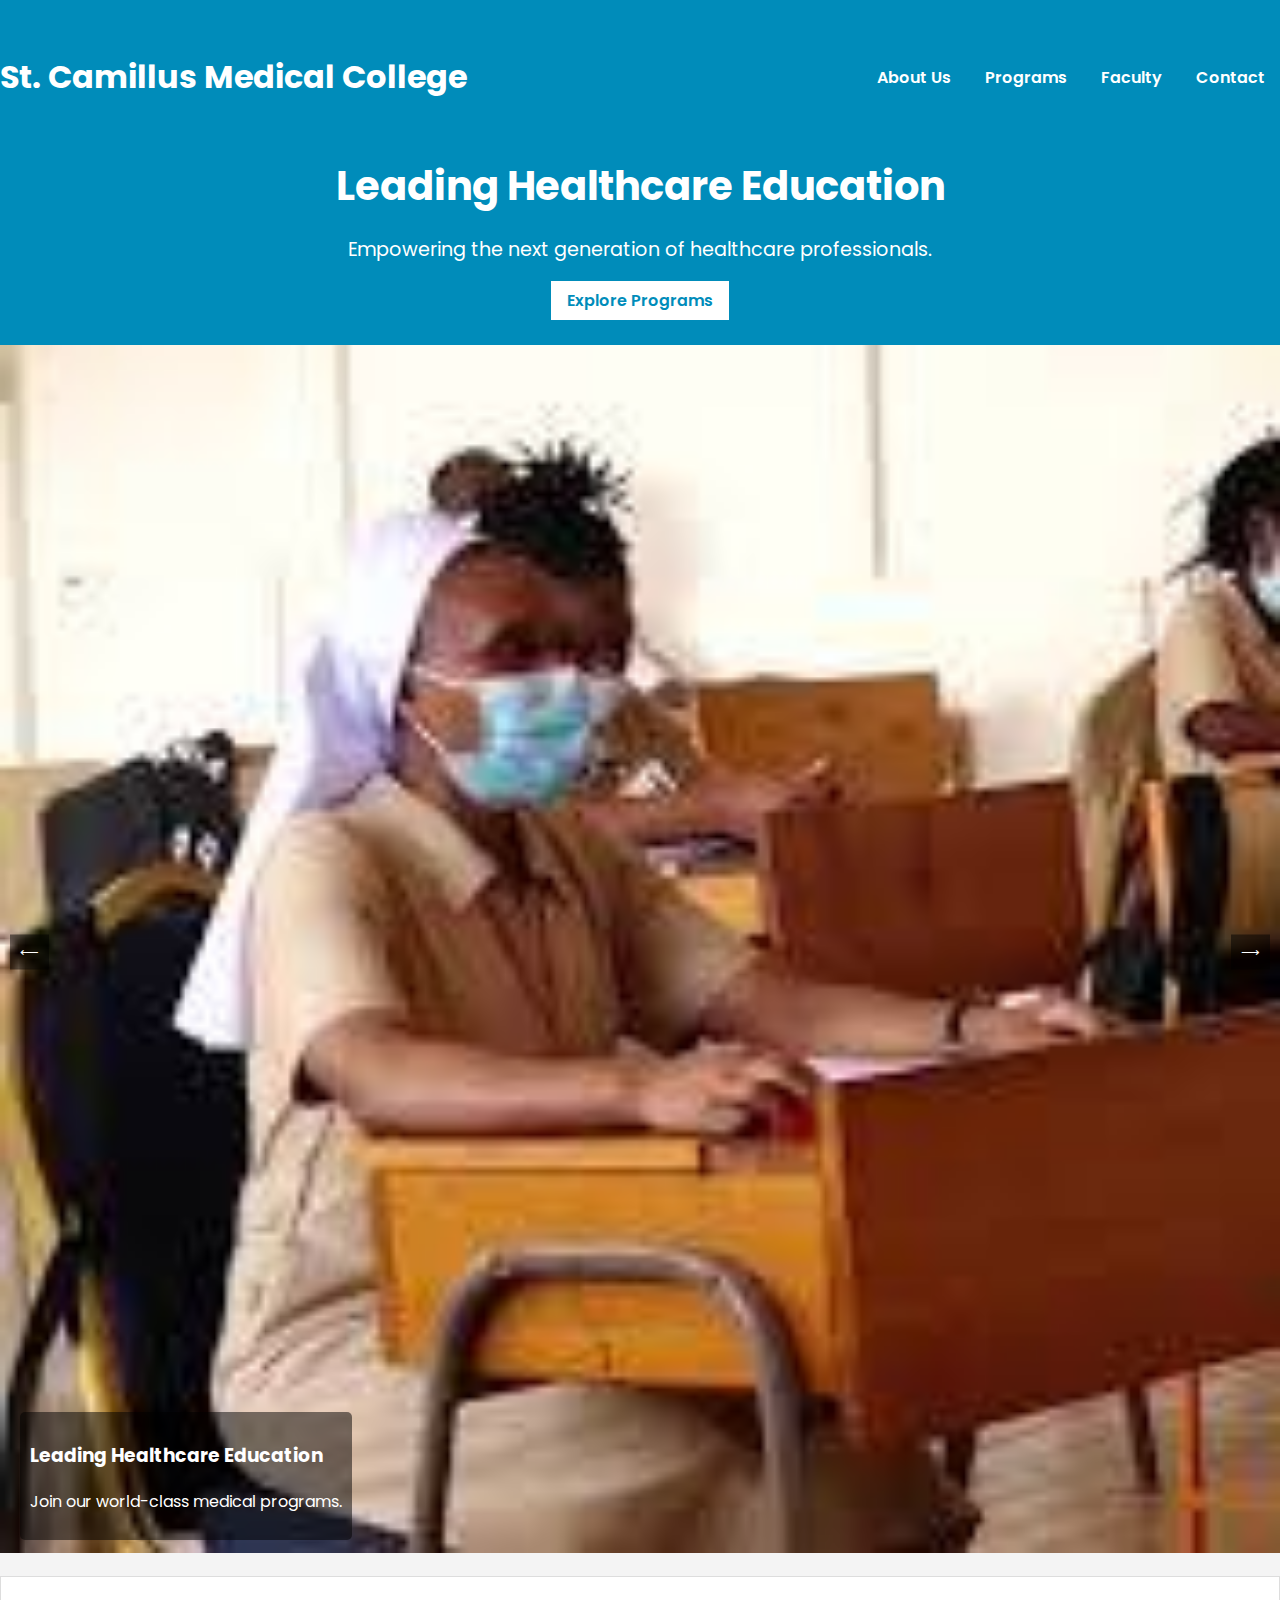
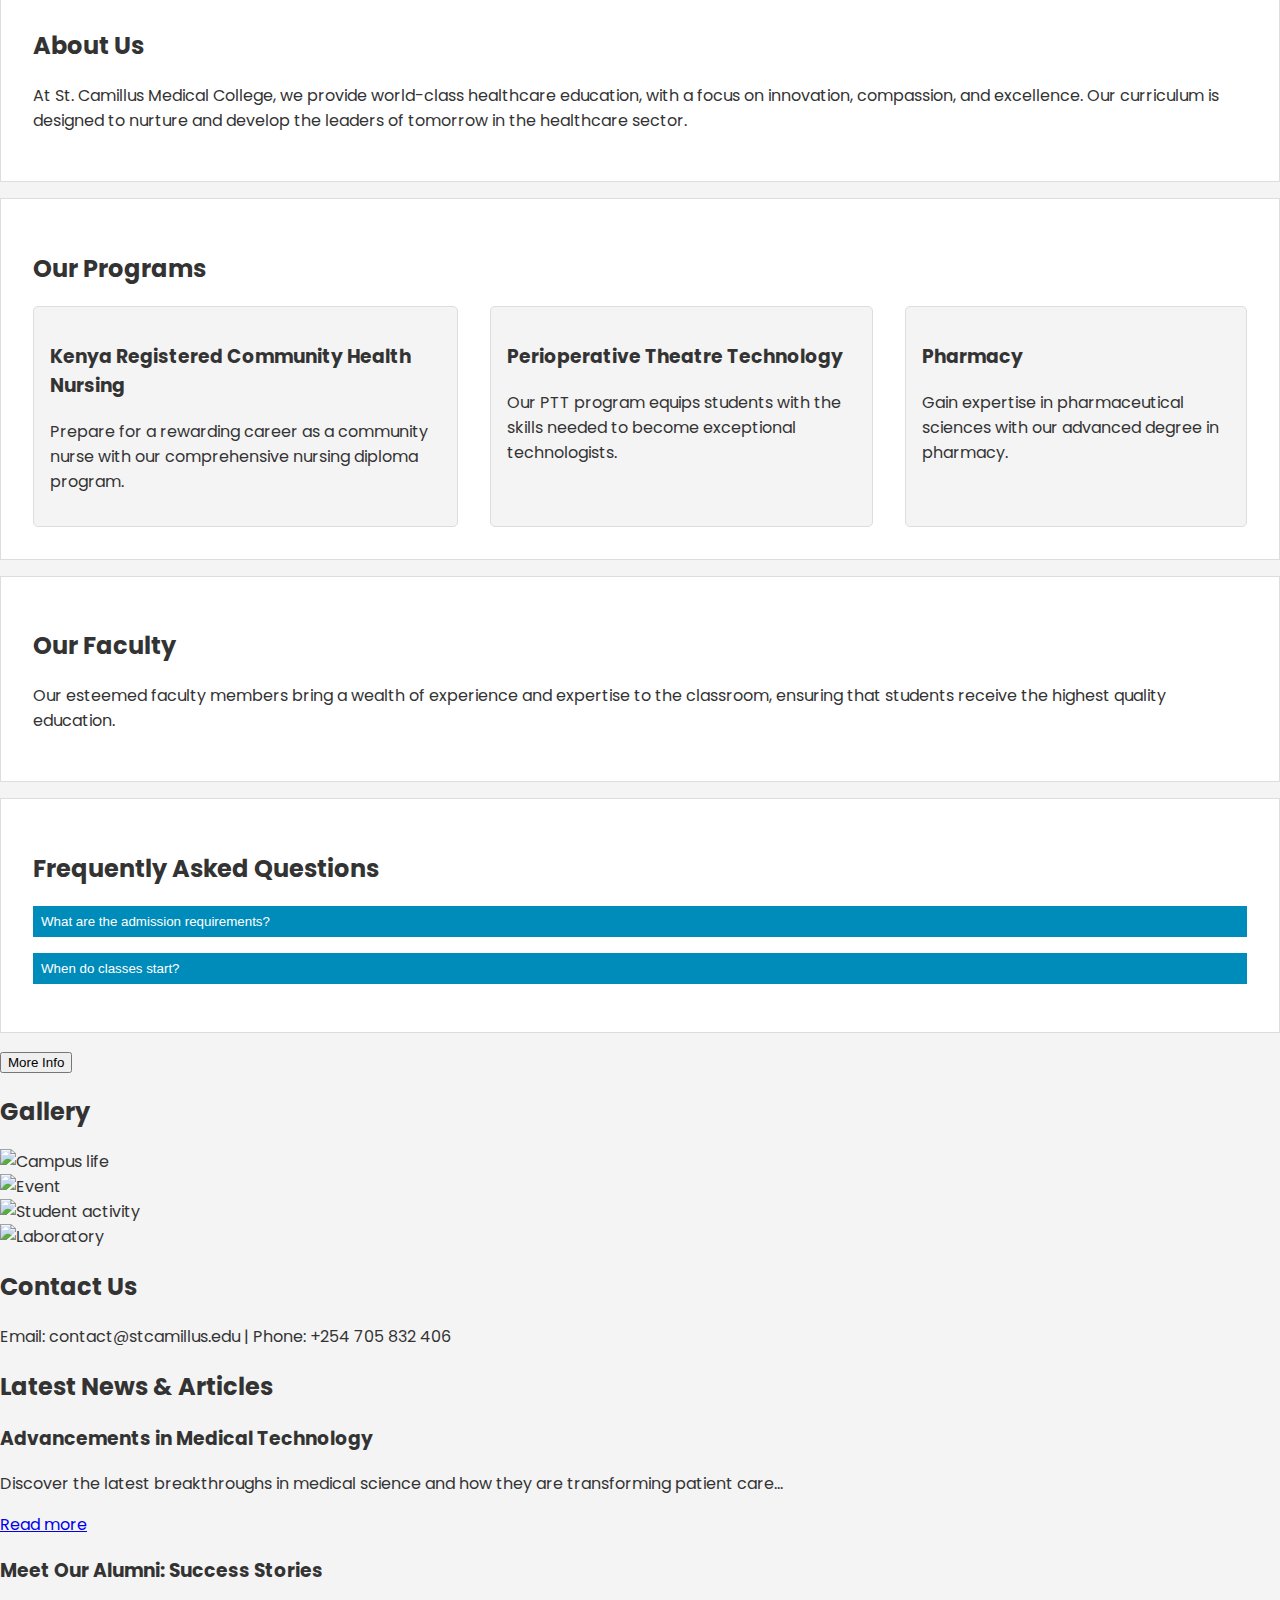
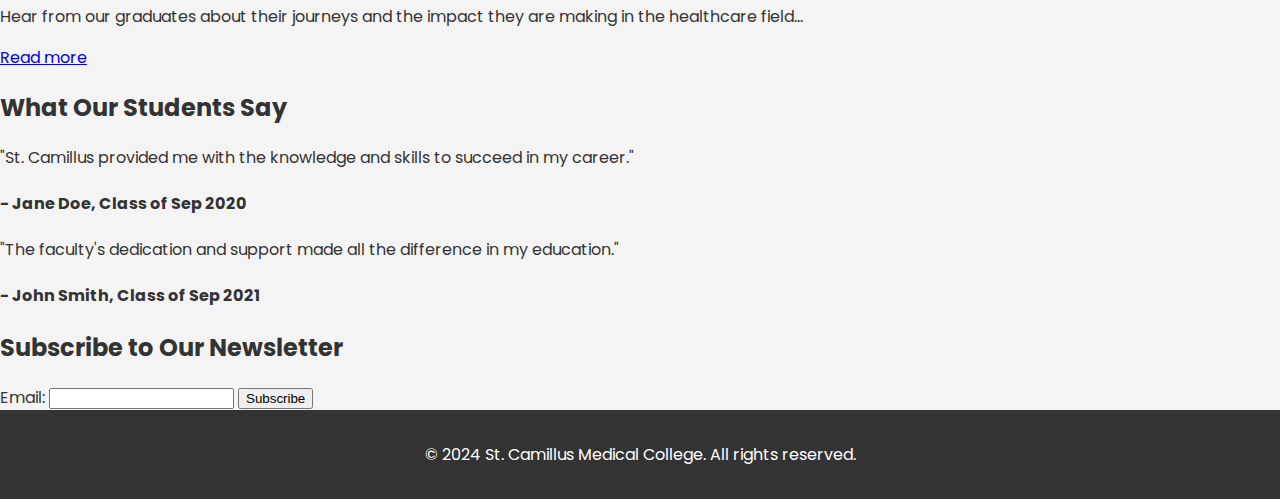
==== index.html @ 5eddd18d "Update index.html" ====
<!DOCTYPE html>
<html lang="en">
<head>
    <meta charset="UTF-8">
    <meta name="viewport" content="width=device-width, initial-scale=1.0">
    <meta name="description" content="St. Camillus Medical College - Excellence in Healthcare Education">
    <title>St. Camillus Medical College</title>
    <link rel="stylesheet" href="styles/style.css">
    <link href="https://fonts.googleapis.com/css2?family=Poppins:wght@300;400;600&display=swap" rel="stylesheet">
</head>
<body>
    <header class="hero">
        <div class="container">
            <nav>
                <h1 class="logo">St. Camillus Medical College</h1>
                <ul class="nav-links">
                    <li><a href="#about">About Us</a></li>
                    <li><a href="#programs">Programs</a></li>
                    <li><a href="#faculty">Faculty</a></li>
                    <li><a href="#contact">Contact</a></li>
                </ul>
            </nav>
            <div class="hero-content">
                <h2>Leading Healthcare Education</h2>
                <p>Empowering the next generation of healthcare professionals.</p>
                <a href="#programs" class="cta">Explore Programs</a>
            </div>
        </div>
    </header>

    <!-- Carousel Section -->
    <section id="carousel" class="carousel-section">
        <div class="carousel-container">
            <div class="carousel-slide active">
                <img src="assets/images/slide1.jpg" alt="Slide 1">
                <div class="carousel-caption">
                    <h3>Leading Healthcare Education</h3>
                    <p>Join our world-class medical programs.</p>
                </div>
            </div>
            <div class="carousel-slide">
                <img src="assets/images/slide2.jpg" alt="Slide 2">
                <div class="carousel-caption">
                    <h3>Innovative Research</h3>
                    <p>Contributing to advancements in medical science.</p>
                </div>
            </div>
            <div class="carousel-slide">
                <img src="assets/images/slide3.jpg" alt="Slide 3">
                <div class="carousel-caption">
                    <h3>Expert Faculty</h3>
                    <p>Learn from industry-leading healthcare professionals.</p>
                </div>
            </div>
            <button id="prevBtn" class="carousel-btn prev-btn">⟵</button>
            <button id="nextBtn" class="carousel-btn next-btn">⟶</button>
        </div>
    </section>

    <!-- About Us Section -->
    <section id="about" class="about-section">
        <div class="container">
            <h2>About Us</h2>
            <p>At St. Camillus Medical College, we provide world-class healthcare education, with a focus on innovation, compassion, and excellence. Our curriculum is designed to nurture and develop the leaders of tomorrow in the healthcare sector.</p>
        </div>
    </section>

    <!-- Programs Section -->
    <section id="programs" class="programs-section">
        <div class="container">
            <h2>Our Programs</h2>
            <div class="programs-grid">
                <div class="program-card">
                    <h3>Kenya Registered Community Health Nursing</h3>
                    <p>Prepare for a rewarding career as a community nurse with our comprehensive nursing diploma program.</p>
                </div>
                <div class="program-card">
                    <h3>Perioperative Theatre Technology</h3>
                    <p>Our PTT program equips students with the skills needed to become exceptional technologists.</p>
                </div>
                <div class="program-card">
                    <h3>Pharmacy</h3>
                    <p>Gain expertise in pharmaceutical sciences with our advanced degree in pharmacy.</p>
                </div>
            </div>
        </div>
    </section>

    <!-- Faculty Section -->
    <section id="faculty" class="faculty-section">
        <div class="container">
            <h2>Our Faculty</h2>
            <p>Our esteemed faculty members bring a wealth of experience and expertise to the classroom, ensuring that students receive the highest quality education.</p>
        </div>
    </section>

    <!-- FAQ Section -->
    <section id="faq" class="faq-section">
        <div class="container">
            <h2>Frequently Asked Questions</h2>
            <div class="accordion">
                <div class="accordion-item">
                    <button class="accordion-header">What are the admission requirements?</button>
                    <div class="accordion-content">
                        <p>Admission requirements include a minimum KCSE grade of C-, a personal statement, and a letter of recommendation.</p>
                    </div>
                </div>
                <div class="accordion-item">
                    <button class="accordion-header">When do classes start?</button>
                    <div class="accordion-content">
                        <p>Classes start in September for the Fall semester and in May for the Spring semester.</p>
                    </div>
                </div>
            </div>
        </div>
    </section>

    <!-- Modal -->
    <div id="admissionModal" class="modal">
        <div class="modal-content">
            <span class="close-btn">&times;</span>
            <h2>Admissions Information</h2>
            <p>Learn about application deadlines, program details, and the steps to apply for St. Camillus Medical College.</p>
        </div>
    </div>
    <button id="openModal" class="modal-btn">More Info</button>
       <!-- Gallery Section -->
    <section id="gallery" class="gallery-section">
        <div class="container">
            <h2>Gallery</h2>
            <div class="gallery-grid">
                <div class="gallery-item">
                    <img src="assets/images/gallery1.jpg" alt="Campus life">
                </div>
                <div class="gallery-item">
                    <img src="assets/images/gallery2.jpg" alt="Event">
                </div>
                <div class="gallery-item">
                    <img src="assets/images/gallery3.jpg" alt="Student activity">
                </div>
                <div class="gallery-item">
                    <img src="assets/images/gallery4.jpg" alt="Laboratory">
                </div>
            </div>
        </div>
    </section>

    <!-- Contact Section -->
    <section id="contact" class="contact-section">
    <div class="container">
        <h2>Contact Us</h2>
        <p>Email: contact@stcamillus.edu | Phone: +254 705 832 406</p>
        <div id="map"></div>
    </div>
</section>
    
    <!-- Blog Section -->
    <section id="blog" class="blog-section">
        <div class="container">
            <h2>Latest News & Articles</h2>
            <div class="blog-posts">
                <div class="blog-post">
                    <h3>Advancements in Medical Technology</h3>
                    <p>Discover the latest breakthroughs in medical science and how they are transforming patient care...</p>
                    <a href="#">Read more</a>
                </div>
                <div class="blog-post">
                    <h3>Meet Our Alumni: Success Stories</h3>
                    <p>Hear from our graduates about their journeys and the impact they are making in the healthcare field...</p>
                    <a href="#">Read more</a>
                </div>
            </div>
        </div>
    </section>

    <!-- Testimonials Section -->
    <section id="testimonials" class="testimonials-section">
        <div class="container">
            <h2>What Our Students Say</h2>
            <div class="testimonials">
                <div class="testimonial">
                    <p>"St. Camillus provided me with the knowledge and skills to succeed in my career."</p>
                    <h4>- Jane Doe, Class of Sep 2020</h4>
                </div>
                <div class="testimonial">
                    <p>"The faculty's dedication and support made all the difference in my education."</p>
                    <h4>- John Smith, Class of Sep 2021</h4>
                </div>
            </div>
        </div>
    </section>
    
    <!-- Newsletter Section -->
    <section id="newsletter" class="newsletter-section">
        <div class="container">
            <h2>Subscribe to Our Newsletter</h2>
            <form id="newsletterForm">
                <label for="email">Email:</label>
                <input type="email" id="email" name="email" required>
                <button type="submit">Subscribe</button>
            </form>
            <div id="message"></div>
        </div>
    </section>

    <!-- Contact Section and Footer... -->
    <footer id="footer" class="footer">
        <div class="container">
        <p>&copy; 2024 St. Camillus Medical College. All rights reserved.</p>
        </div>
</footer>
<script src="scripts/script.js"></script>
<script src="https://maps.googleapis.com/maps/api/js?key=YOUR_API_KEY&callback=initMap" async defer></script>
</body>
</html>
---- styles/style.css ----
body {
    font-family: 'Poppins', sans-serif;
    margin: 0;
    padding: 0;
    background-color: #f4f4f4;
    color: #333;
}

header {
    background: #008cba;
    color: white;
    padding: 2rem 0;
    text-align: center;
}

header nav {
    display: flex;
    justify-content: space-between;
    align-items: center;
}

.nav-links {
    list-style-type: none;
}

.nav-links li {
    display: inline;
    margin: 0 15px;
}

.nav-links a {
    color: white;
    text-decoration: none;
    font-weight: 600;
}

.hero-content h2 {
    font-size: 2.5rem;
    margin-bottom: 1rem;
}

.hero-content p {
    font-size: 1.2rem;
    margin-bottom: 1.5rem;
}

.hero-content .cta {
    background: white;
    color: #008cba;
    padding: 0.5rem 1rem;
    text-decoration: none;
    font-weight: 600;
}

.carousel-section {
    position: relative;
    overflow: hidden;
}

.carousel-container {
    display: flex;
    transition: transform 0.5s ease-in-out;
}

.carousel-slide {
    min-width: 100%;
    box-sizing: border-box;
}

.carousel-slide img {
    width: 100%;
    height: auto;
}

.carousel-caption {
    position: absolute;
    bottom: 20px;
    left: 20px;
    color: white;
    background-color: rgba(0, 0, 0, 0.5);
    padding: 10px;
    border-radius: 5px;
}

.carousel-btn {
    position: absolute;
    top: 50%;
    transform: translateY(-50%);
    background: rgba(0, 0, 0, 0.5);
    color: white;
    border: none;
    padding: 10px;
    cursor: pointer;
}

.prev-btn {
    left: 10px;
}

.next-btn {
    right: 10px;
}

.about-section,
.programs-section,
.faculty-section,
.faq-section {
    padding: 2rem;
    background: white;
    margin: 1rem 0;
    border: 1px solid #ddd;
}

.programs-grid {
    display: flex;
    gap: 2rem;
}

.program-card {
    background: #f4f4f4;
    padding: 1rem;
    border: 1px solid #ddd;
    border-radius: 5px;
}

.accordion-item {
    margin-bottom: 1rem;
}

.accordion-header {
    background: #008cba;
    color: white;
    padding: 0.5rem;
    cursor: pointer;
    border: none;
    text-align: left;
    width: 100%;
}

.accordion-content {
    background: #f4f4f4;
    padding: 0.5rem;
    display: none;
}

.footer {
    background: #333;
    color: white;
    text-align: center;
    padding: 1rem;
}

.modal {
    display: none;
   [_{{{CITATION{{{_1{](https://github.com/antydemant/lessons-2020/tree/0c6095f45bfd841914ac8e7e25f8c9df273dea69/02-closure-and-context%2Fhomework%2FREADME.md)[_{{{CITATION{{{_2{](https://github.com/yysofiyan/PABWEB-C/tree/cf31bd3408938678b425c6993cf0956da7c4a380/A2.1800125%2Fsiswa%2Findex.php)[_{{{CITATION{{{_3{](https://github.com/Lembrun/blog-system/tree/dd2ef55eb1cd9712a02e6514e5ad2c112cc3fdd3/views%2Flayouts%2Flayout.php)
/* Add styles for the map container */
#map {
    height: 400px;
    width: 100%;
    margin-top: 20px;
}
/* Blog Section */
.blog-section {
    padding: 2rem;
    background: #f4f4f4;
    margin: 1rem 0;
    border: 1px solid #ddd;
}

.blog-posts {
    display: flex;
    flex-direction: column;
}

.blog-post {
    background: white;
    padding: 1rem;
    border: 1px solid #ddd;
    margin-bottom: 1rem;
}

.blog-post h3 {
    margin-bottom: 0.5rem;
}

.blog-post p {
    margin-bottom: 1rem;
}

/* Testimonials Section */
.testimonials-section {
    padding: 2rem;
    background: white;
    margin: 1rem 0;
    border: 1px solid #ddd;
}

.testimonials {
    display: flex;
    flex-direction: column;
}

.testimonial {
    background: #f4f4f4;
    padding: 1rem;
    border: 1px solid #ddd;
    margin-bottom: 1rem;
    text-align: center;
}

.testimonial p {
    font-style: italic;
}
/* Newsletter Section */
.newsletter-section {
    padding: 2rem;
    background: #f4f4f4;
    margin: 1rem 0;
    border: 1px solid #ddd;
    text-align: center;
}

.newsletter-section h2 {
    margin-bottom: 1rem;
}

.newsletter-section form {
    display: flex;
    flex-direction: column;
    align-items: center;
}

.newsletter-section label,
.newsletter-section input,
.newsletter-section button {
    margin: 0.5rem 0;
    padding: 0.5rem;
    font-size: 1rem;
}

.newsletter-section input {
    border: 1px solid #ddd;
    border-radius: 5px;
}

.newsletter-section button {
    background: #008cba;
    color: white;
    border: none;
    cursor: pointer;
    border-radius: 5px;
}

#message {
    margin-top: 1rem;
    font-size: 1rem;
}
/* Gallery Section */
.gallery-section {
    padding: 2rem;
    background: #f4f4f4;
    margin: 1rem 0;
    border: 1px solid #ddd;
    text-align: center;
}

.gallery-section h2 {
    margin-bottom: 1rem;
}

.gallery-grid {
    display: flex;
    flex-wrap: wrap;
    gap: 1rem;
    justify-content: center;
}

.gallery-item {
    flex: 1 1 calc(25% - 1rem);
    background: white;
    padding: 1rem;
    border: 1px solid #ddd;
    box-sizing: border-box;
}

.gallery-item img {
    width: 100%;
    height: auto;
    border-radius: 5px;
}
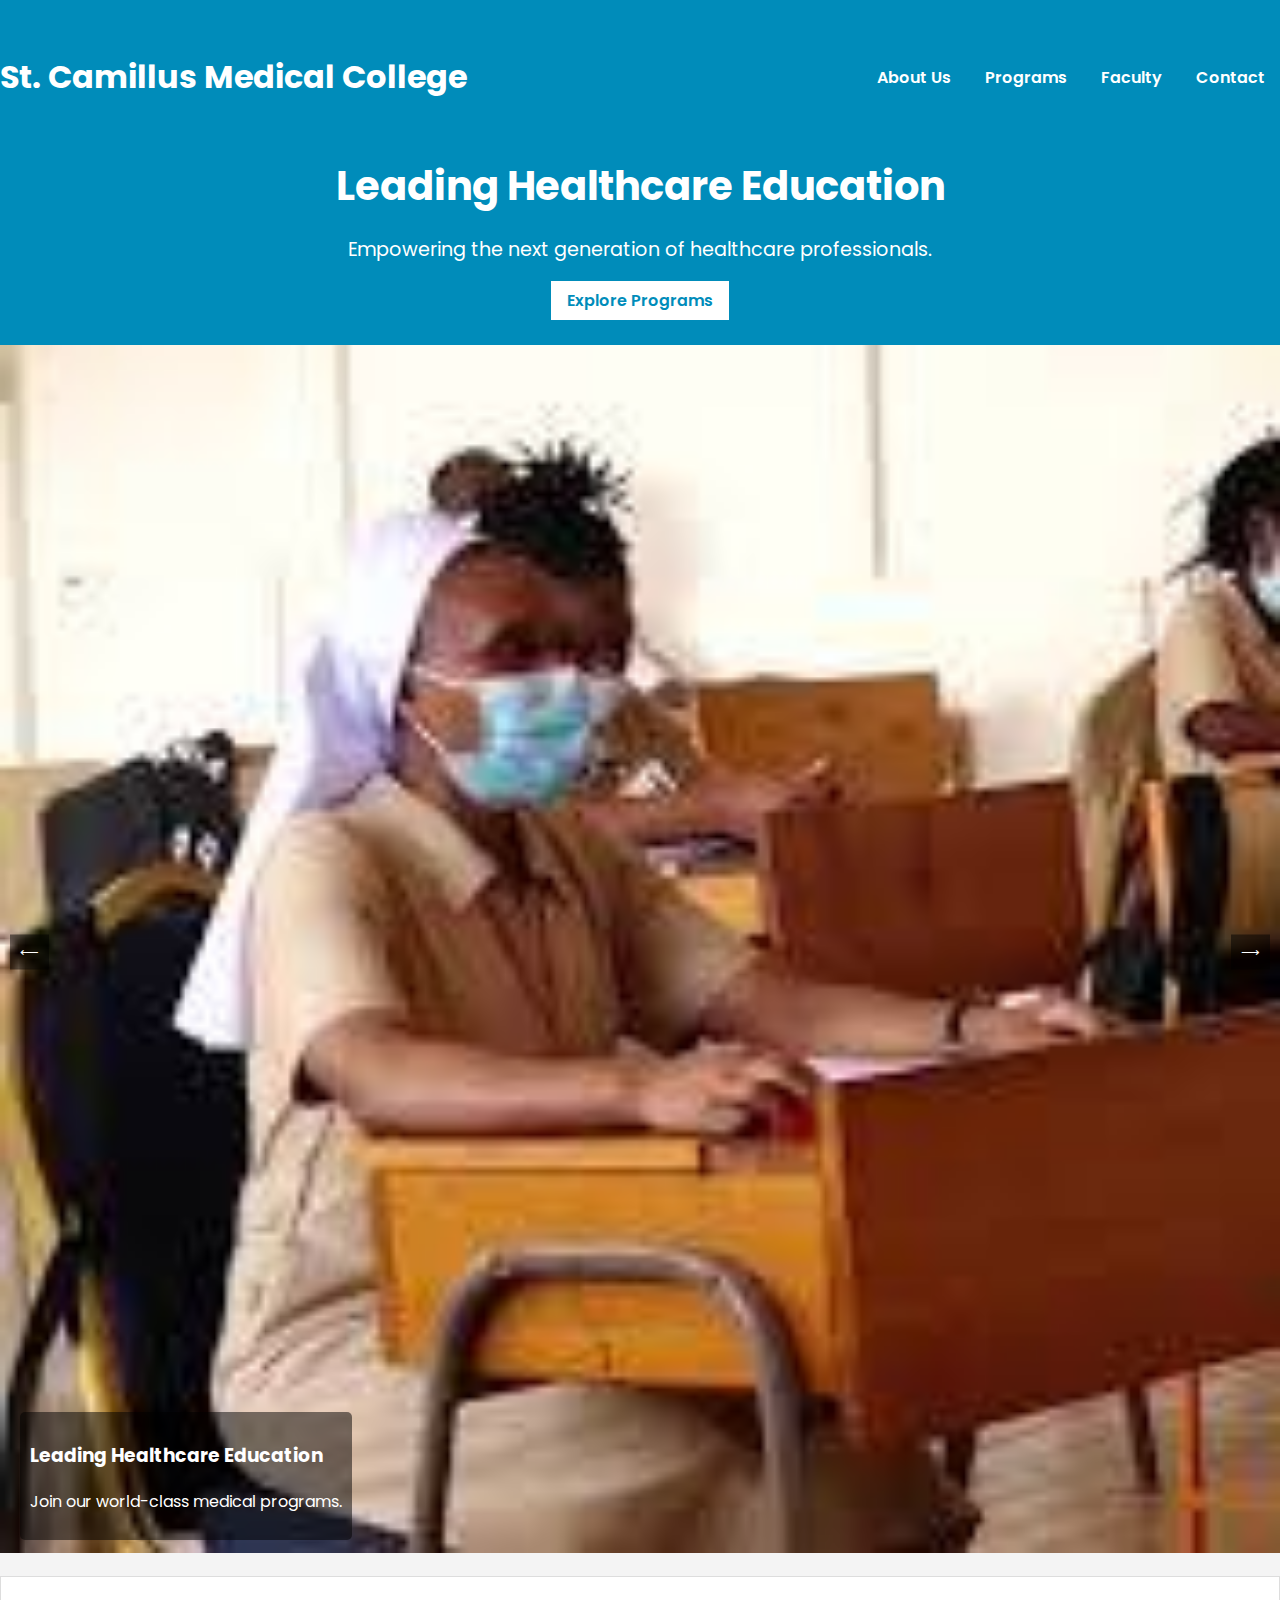
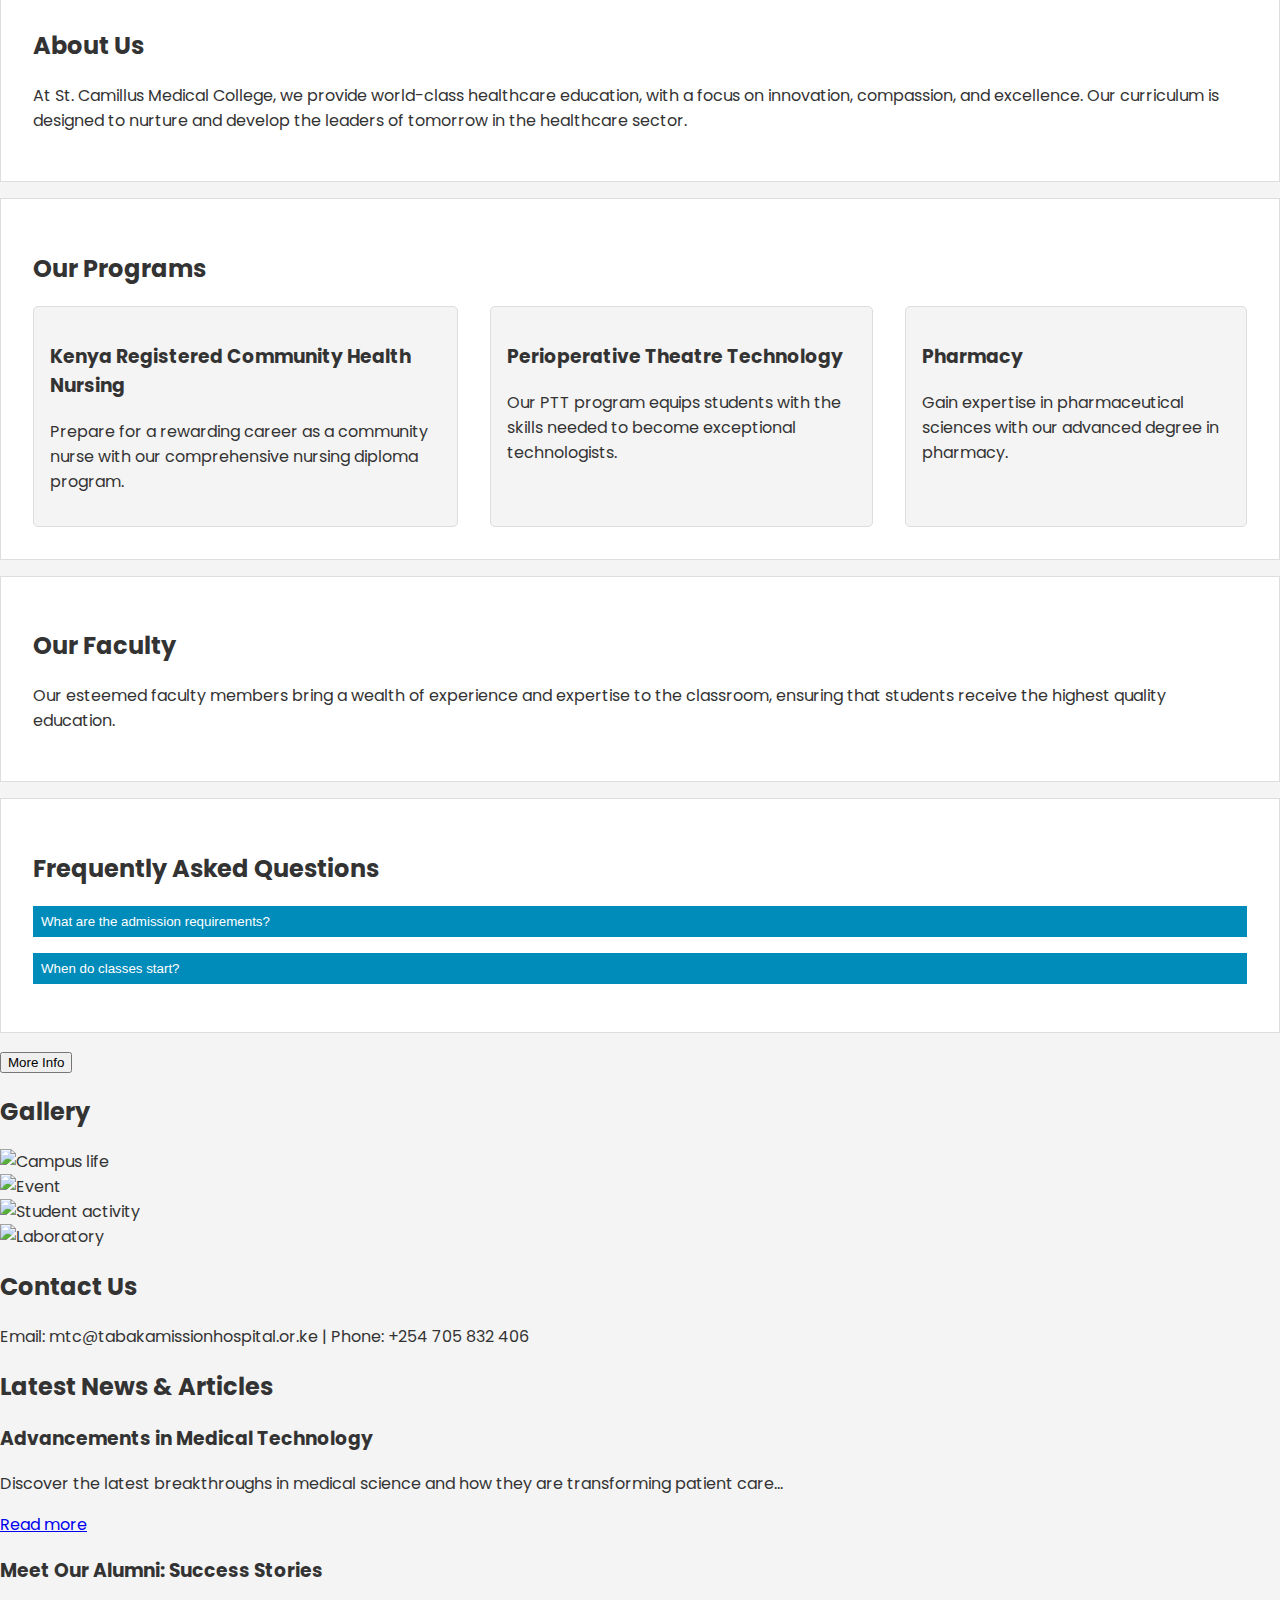
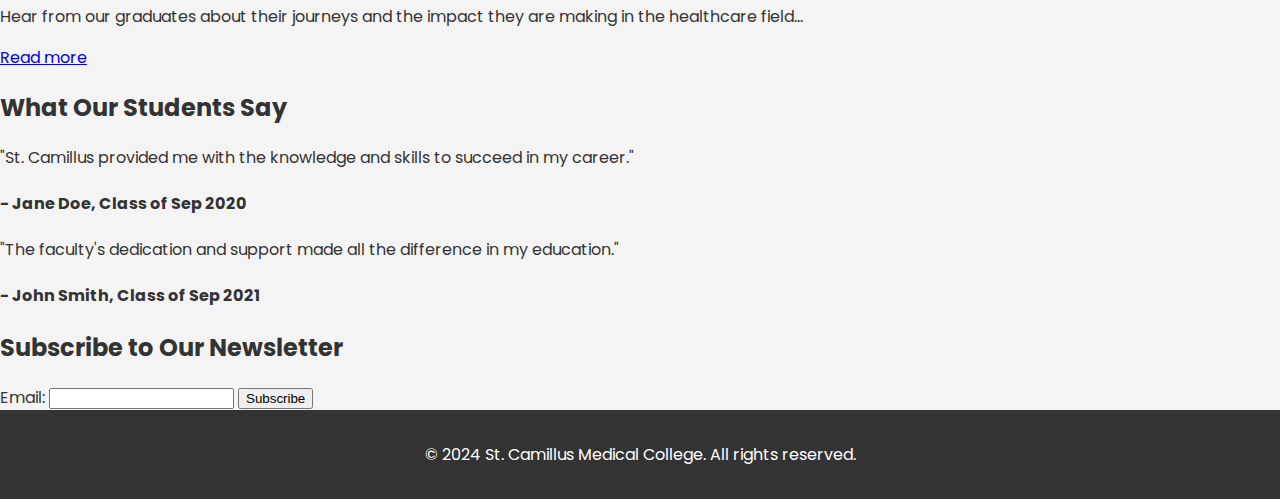
==== commit d85ce758: "Update index.html" ====
--- a/index.html
+++ b/index.html
@@ -149,7 +149,7 @@
     <section id="contact" class="contact-section">
     <div class="container">
         <h2>Contact Us</h2>
-        <p>Email: contact@stcamillus.edu | Phone: +254 705 832 406</p>
+        <p>Email: mtc@tabakamissionhospital.or.ke | Phone: +254 705 832 406</p>
         <div id="map"></div>
     </div>
 </section>
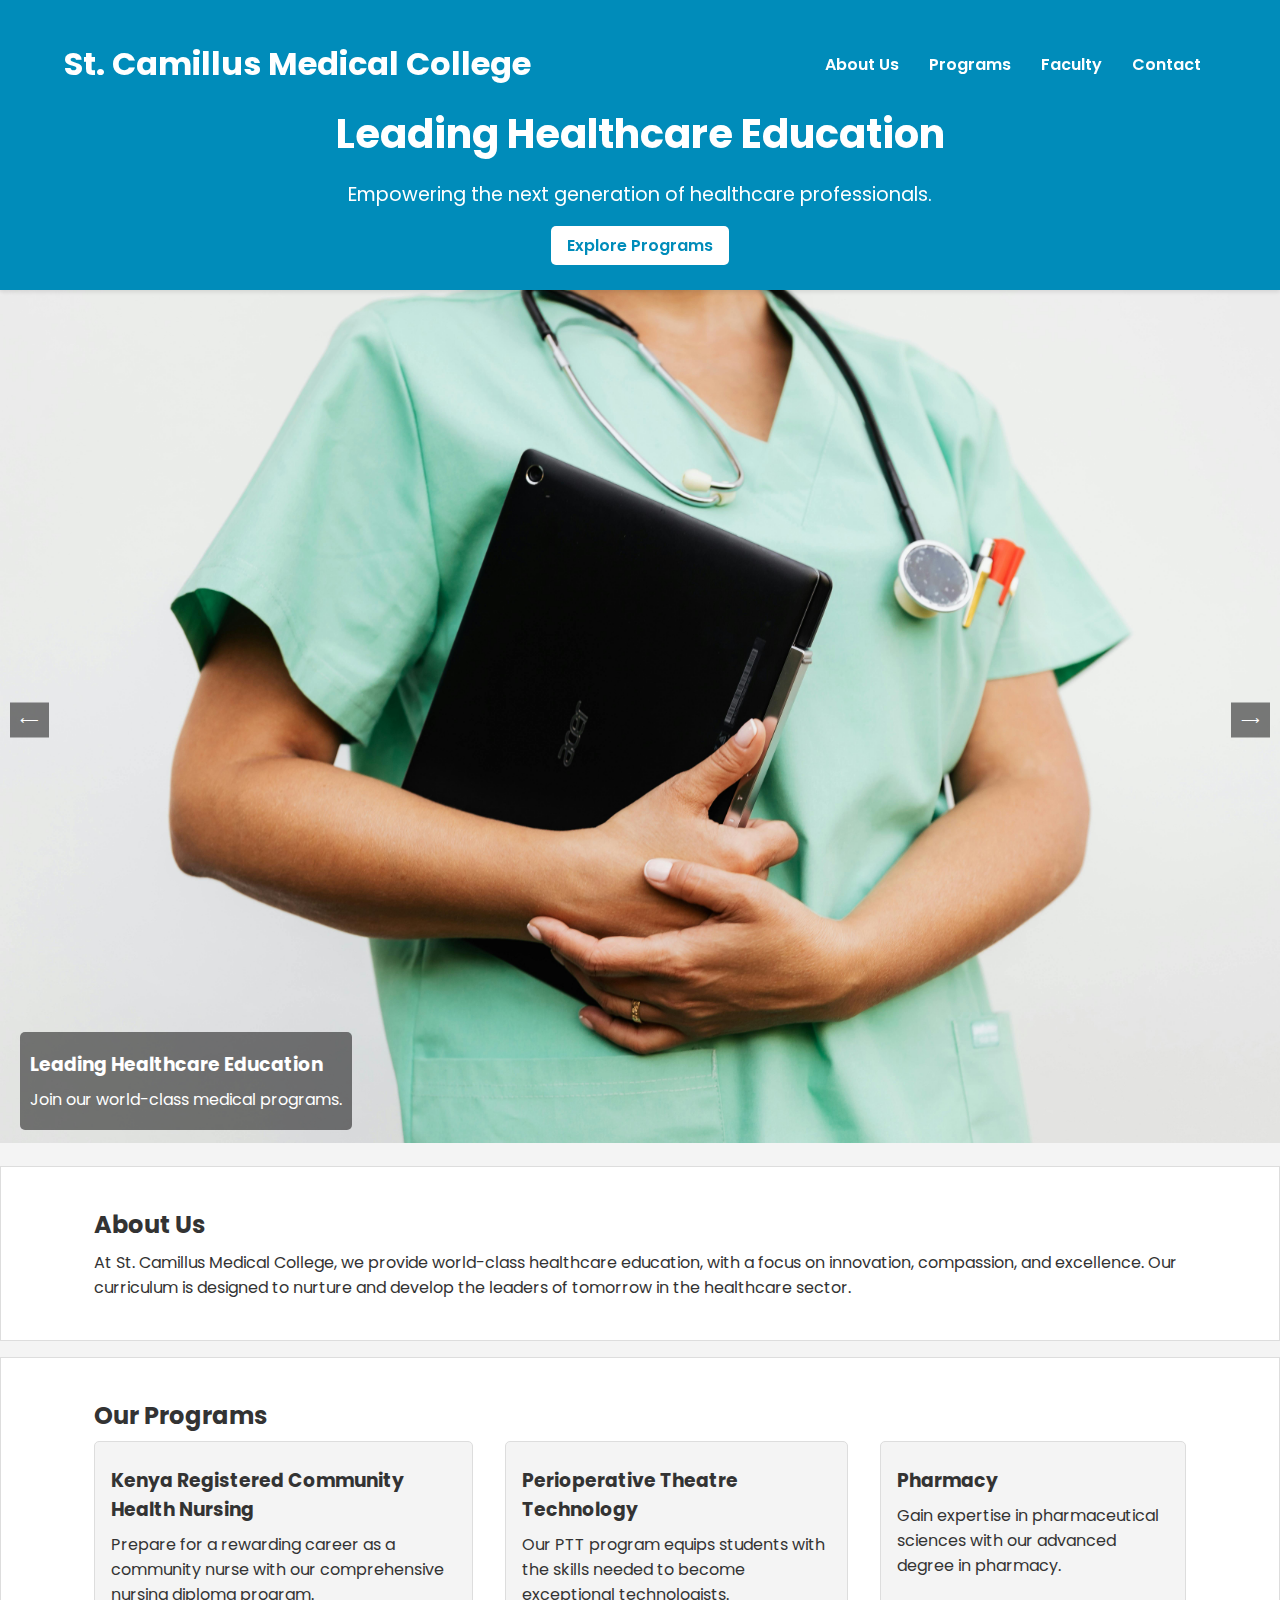
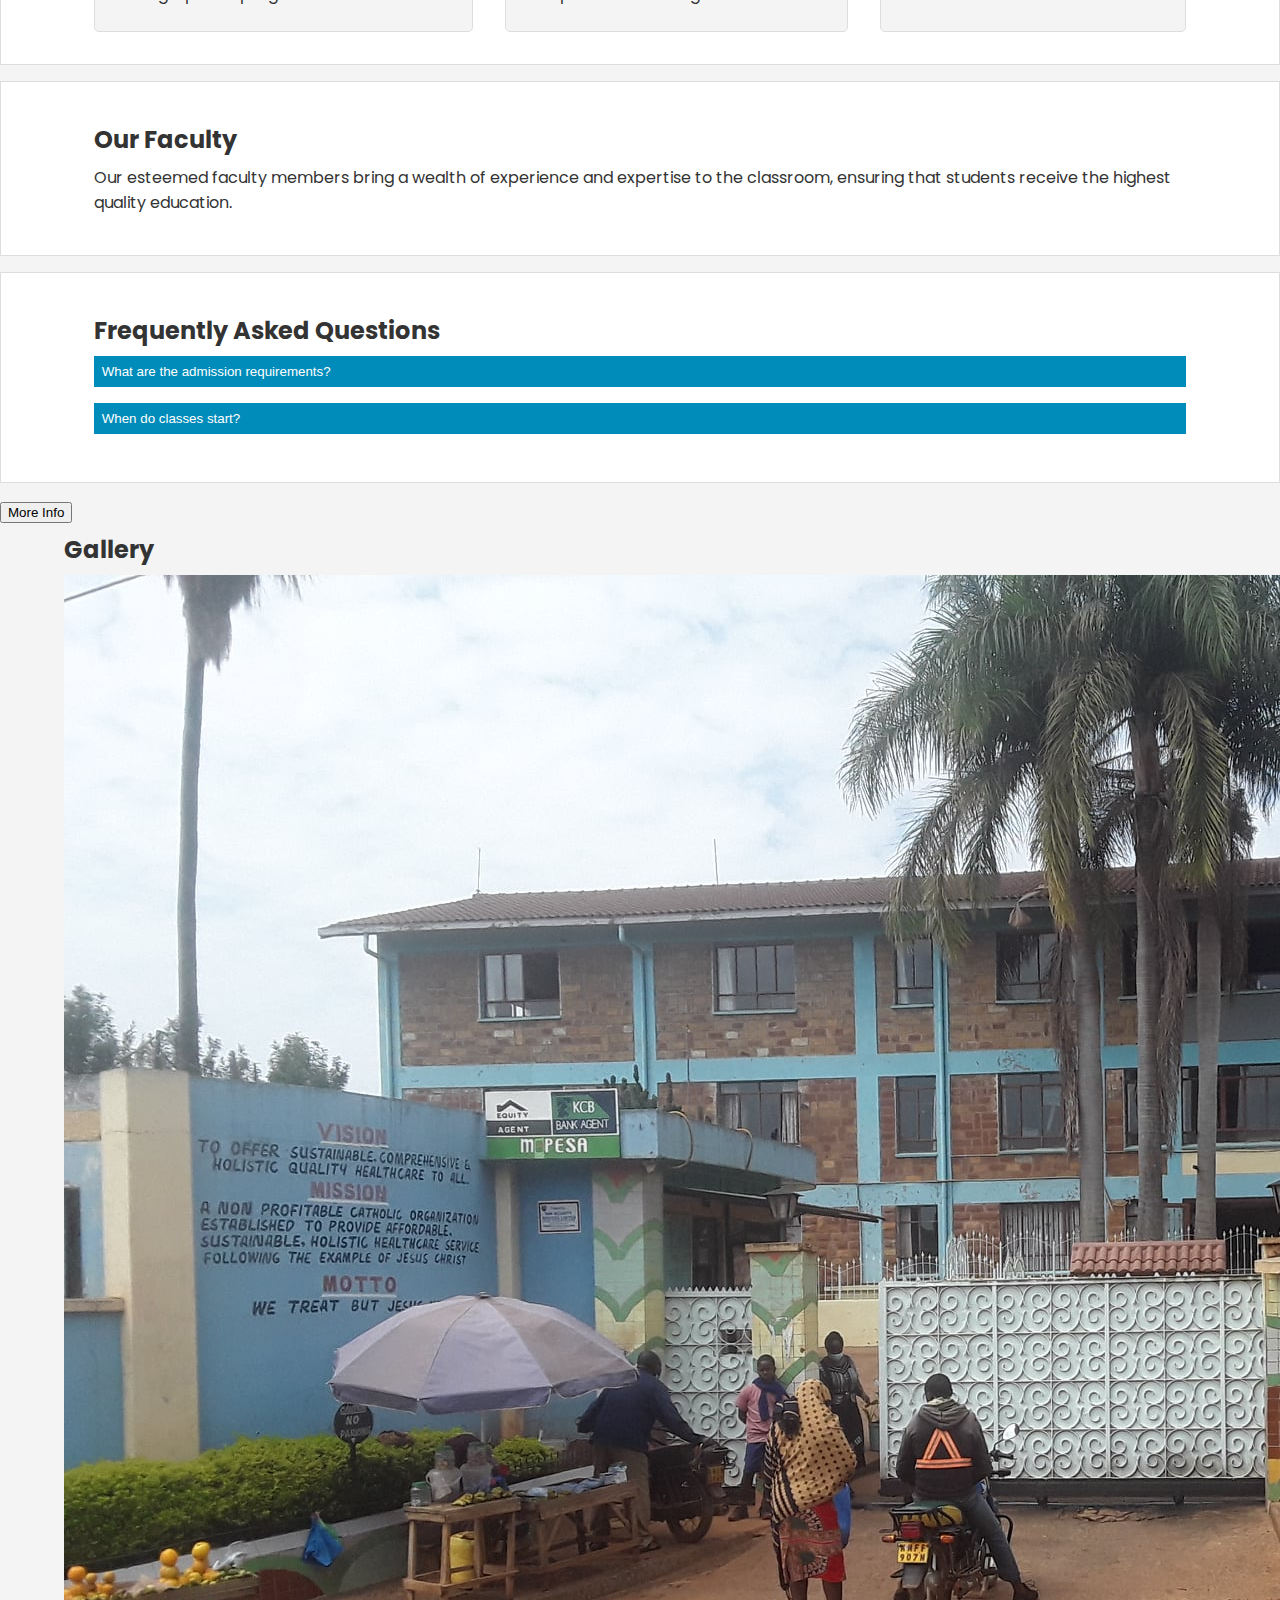
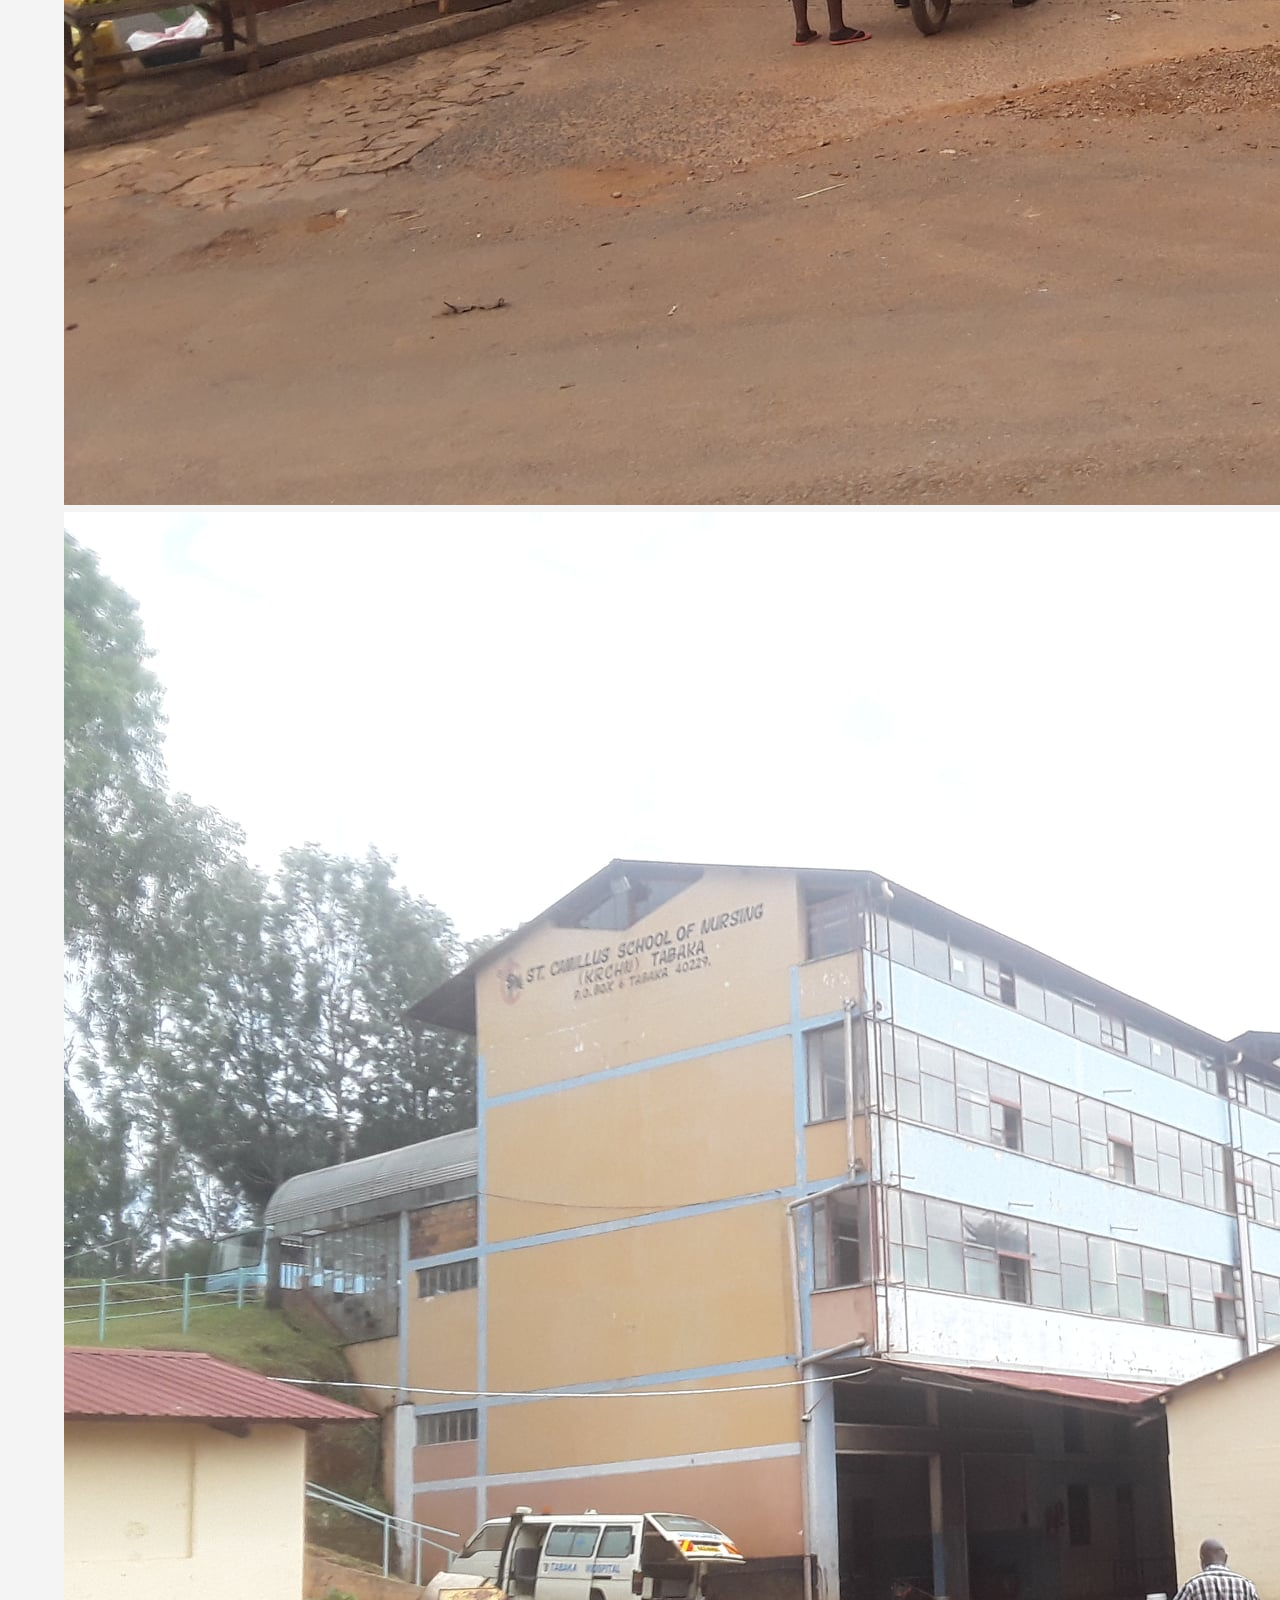
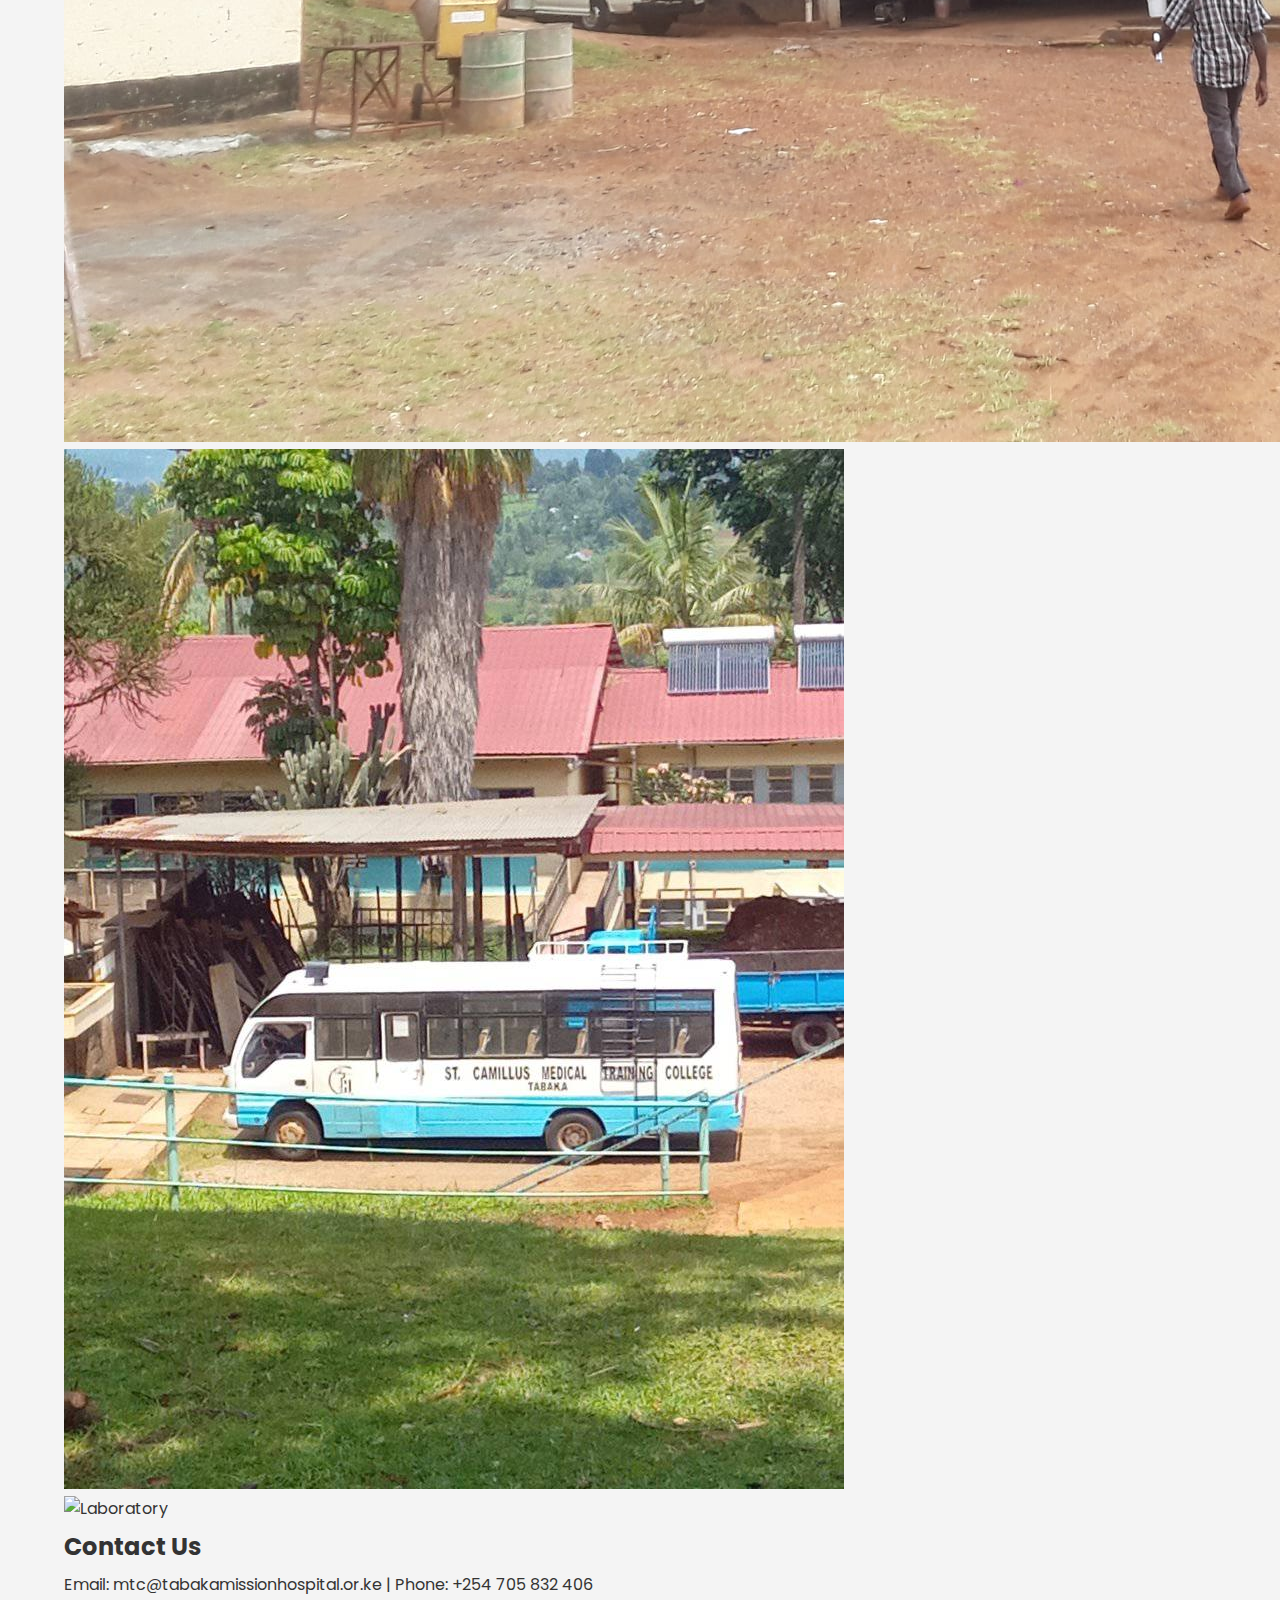
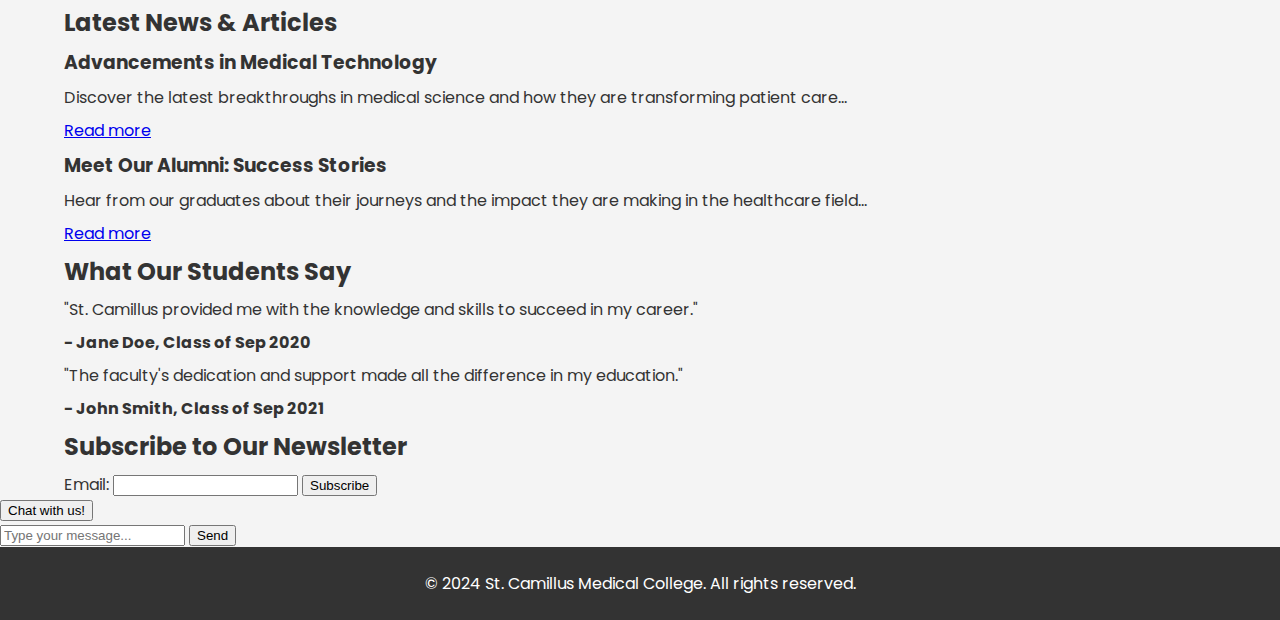
==== commit 0f94d776: "Update index.html" ====
--- a/index.html
+++ b/index.html
@@ -202,7 +202,15 @@
             <div id="message"></div>
         </div>
     </section>
-
+    <!-- Chat Widget -->
+    <div id="chatWidget" class="chat-widget">
+        <button id="chatBtn" class="chat-btn">Chat with us!</button>
+        <div id="chatBox" class="chat-box">
+            <div id="chatMessages" class="chat-messages"></div>
+            <input type="text" id="chatInput" class="chat-input" placeholder="Type your message...">
+            <button id="sendBtn" class="send-btn">Send</button>
+        </div>
+    </div>
     <!-- Contact Section and Footer... -->
     <footer id="footer" class="footer">
         <div class="container">
--- a/styles/style.css
+++ b/styles/style.css
@@ -1,3 +1,170 @@
+/* Base Styles */
+body {
+    font-family: 'Poppins', sans-serif;
+    margin: 0;
+    padding: 0;
+    background-color: #f4f4f4;
+    color: #333;
+}
+
+h1, h2, h3, h4, h5, h6 {
+    margin: 0.5rem 0;
+}
+
+p {
+    margin: 0.5rem 0;
+}
+
+.container {
+    width: 90%;
+    max-width: 1200px;
+    margin: 0 auto;
+    padding: 0 1rem;
+}
+
+/* Navigation */
+header {
+    background: linear-gradient(45deg, #008cba, #005f7a);
+    color: white;
+    padding: 1rem 0;
+    text-align: center;
+    position: sticky;
+    top: 0;
+    z-index: 1000;
+    box-shadow: 0 2px 4px rgba(0, 0, 0, 0.1);
+    transition: all 0.3s ease-in-out;
+}
+
+header nav {
+    display: flex;
+    flex-wrap: wrap;
+    justify-content: space-between;
+    align-items: center;
+    max-width: 1200px;
+    margin: 0 auto;
+}
+
+.nav-links {
+    list-style-type: none;
+    padding: 0;
+    display: flex;
+    flex-wrap: wrap;
+}
+
+.nav-links li {
+    margin: 0 15px;
+}
+
+.nav-links a {
+    color: white;
+    text-decoration: none;
+    font-weight: 600;
+    transition: color 0.3s ease-in-out;
+}
+
+.nav-links a:hover {
+    color: #ddd;
+}
+
+/* Hero Section */
+.hero-content h2 {
+    font-size: 2.5rem;
+    margin-bottom: 1rem;
+    animation: slideIn 1s ease-in-out;
+}
+
+.hero-content p {
+    font-size: 1.2rem;
+    margin-bottom: 1.5rem;
+    animation: fadeIn 2s ease-in-out;
+}
+
+.hero-content .cta {
+    background: white;
+    color: #008cba;
+    padding: 0.5rem 1rem;
+    text-decoration: none;
+    font-weight: 600;
+    border-radius: 5px;
+    transition: background 0.3s ease-in-out;
+}
+
+.hero-content .cta:hover {
+    background: #005f7a;
+    color: white;
+}
+
+/* Responsive Design */
+@media (max-width: 768px) {
+    .hero-content h2 {
+        font-size: 2rem;
+    }
+
+    .hero-content p {
+        font-size: 1rem;
+    }
+
+    .nav-links {
+        flex-direction: column;
+        align-items: center;
+    }
+
+    .nav-links li {
+        margin: 10px 0;
+    }
+
+    .programs-grid, .gallery-grid {
+        flex-direction: column;
+        align-items: center;
+    }
+
+    .program-card, .gallery-item {
+        width: 100%;
+        margin-bottom: 1rem;
+    }
+}
+
+@media (max-width: 480px) {
+    .hero-content h2 {
+        font-size: 1.5rem;
+    }
+
+    .hero-content p {
+        font-size: 0.8rem;
+    }
+
+    header {
+        padding: 0.5rem 0;
+    }
+
+    .container {
+        padding: 0;
+    }
+}
+
+/* Animations */
+@keyframes slideIn {
+    from {
+        transform: translateY(-50px);
+        opacity: 0;
+    }
+    to {
+        transform: translateY(0);
+        opacity: 1;
+    }
+}
+
+@keyframes fadeIn {
+    from {
+        opacity: 0;
+    }
+    to {
+        opacity: 1;
+    }
+}
+
+/* Other sections, buttons, inputs, etc. can remain mostly unchanged unless specific styles need adjustment. */
+
 body {
     font-family: 'Poppins', sans-serif;
     margin: 0;
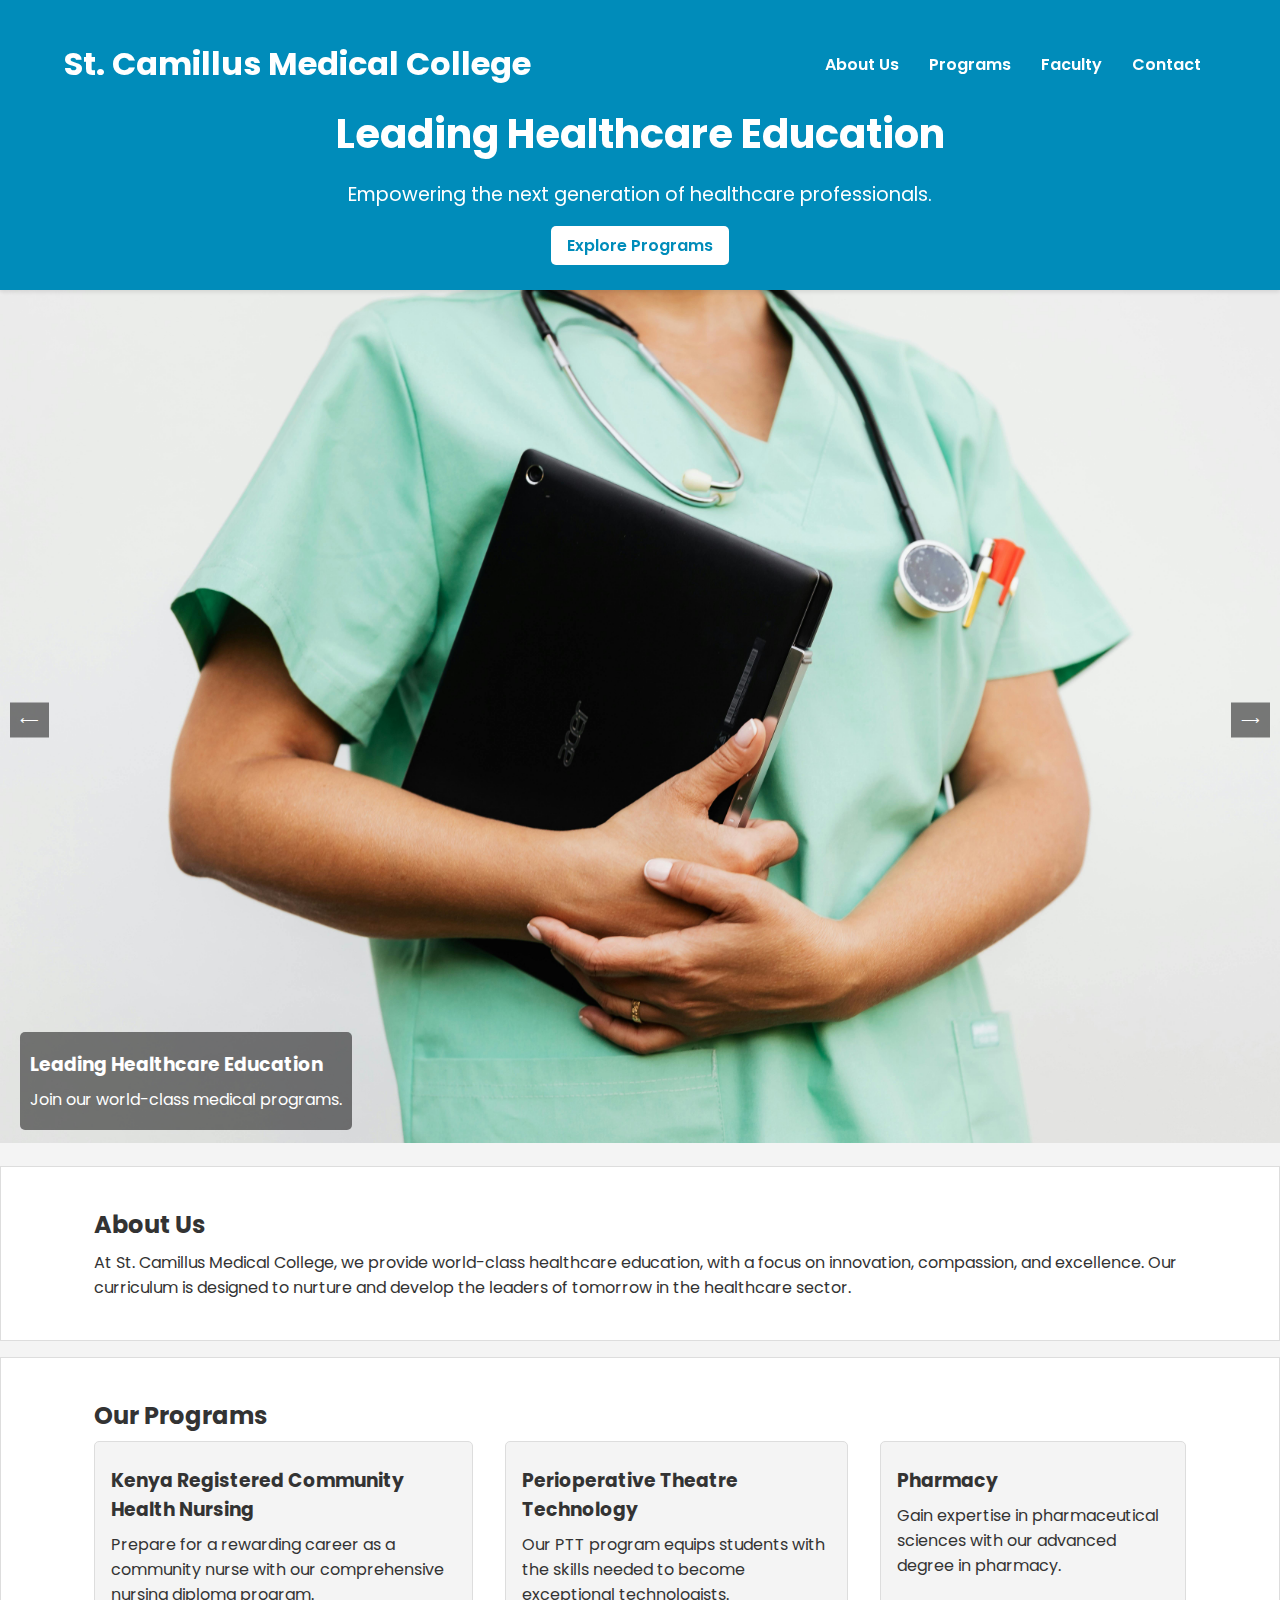
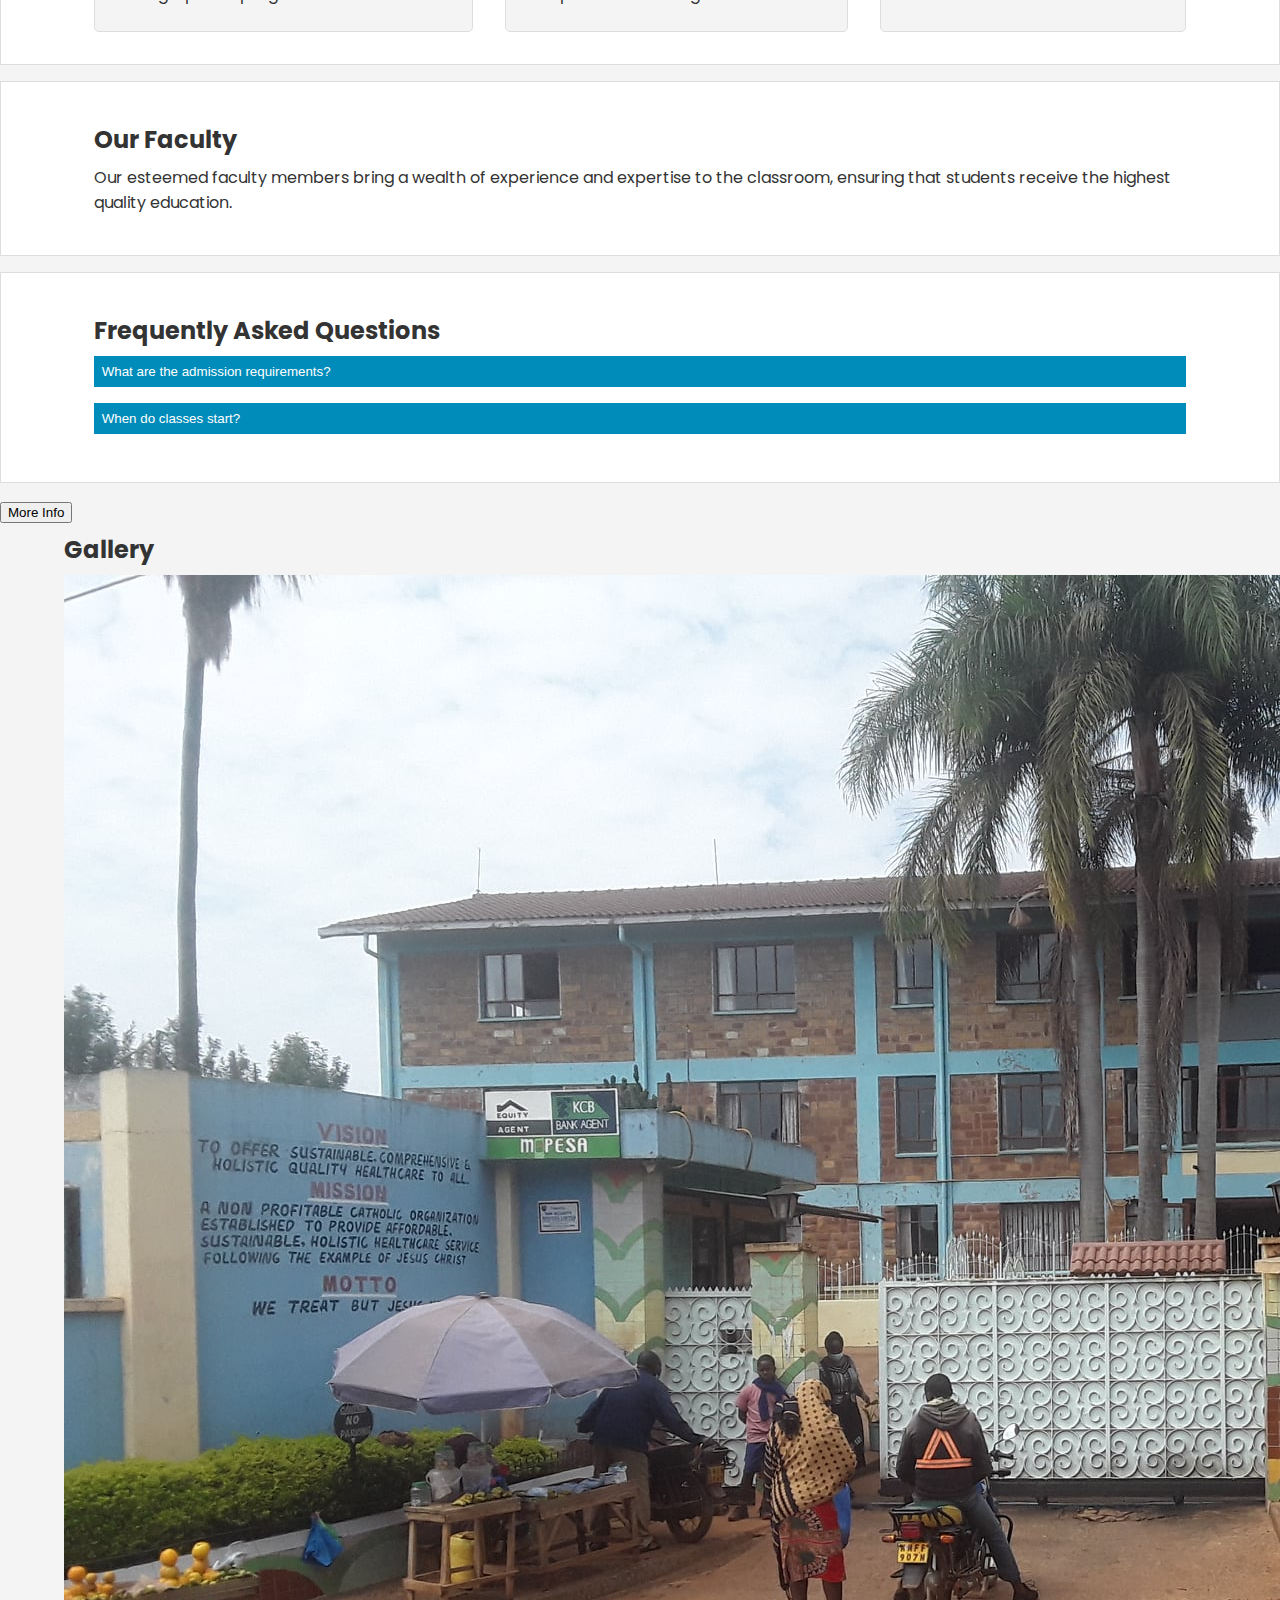
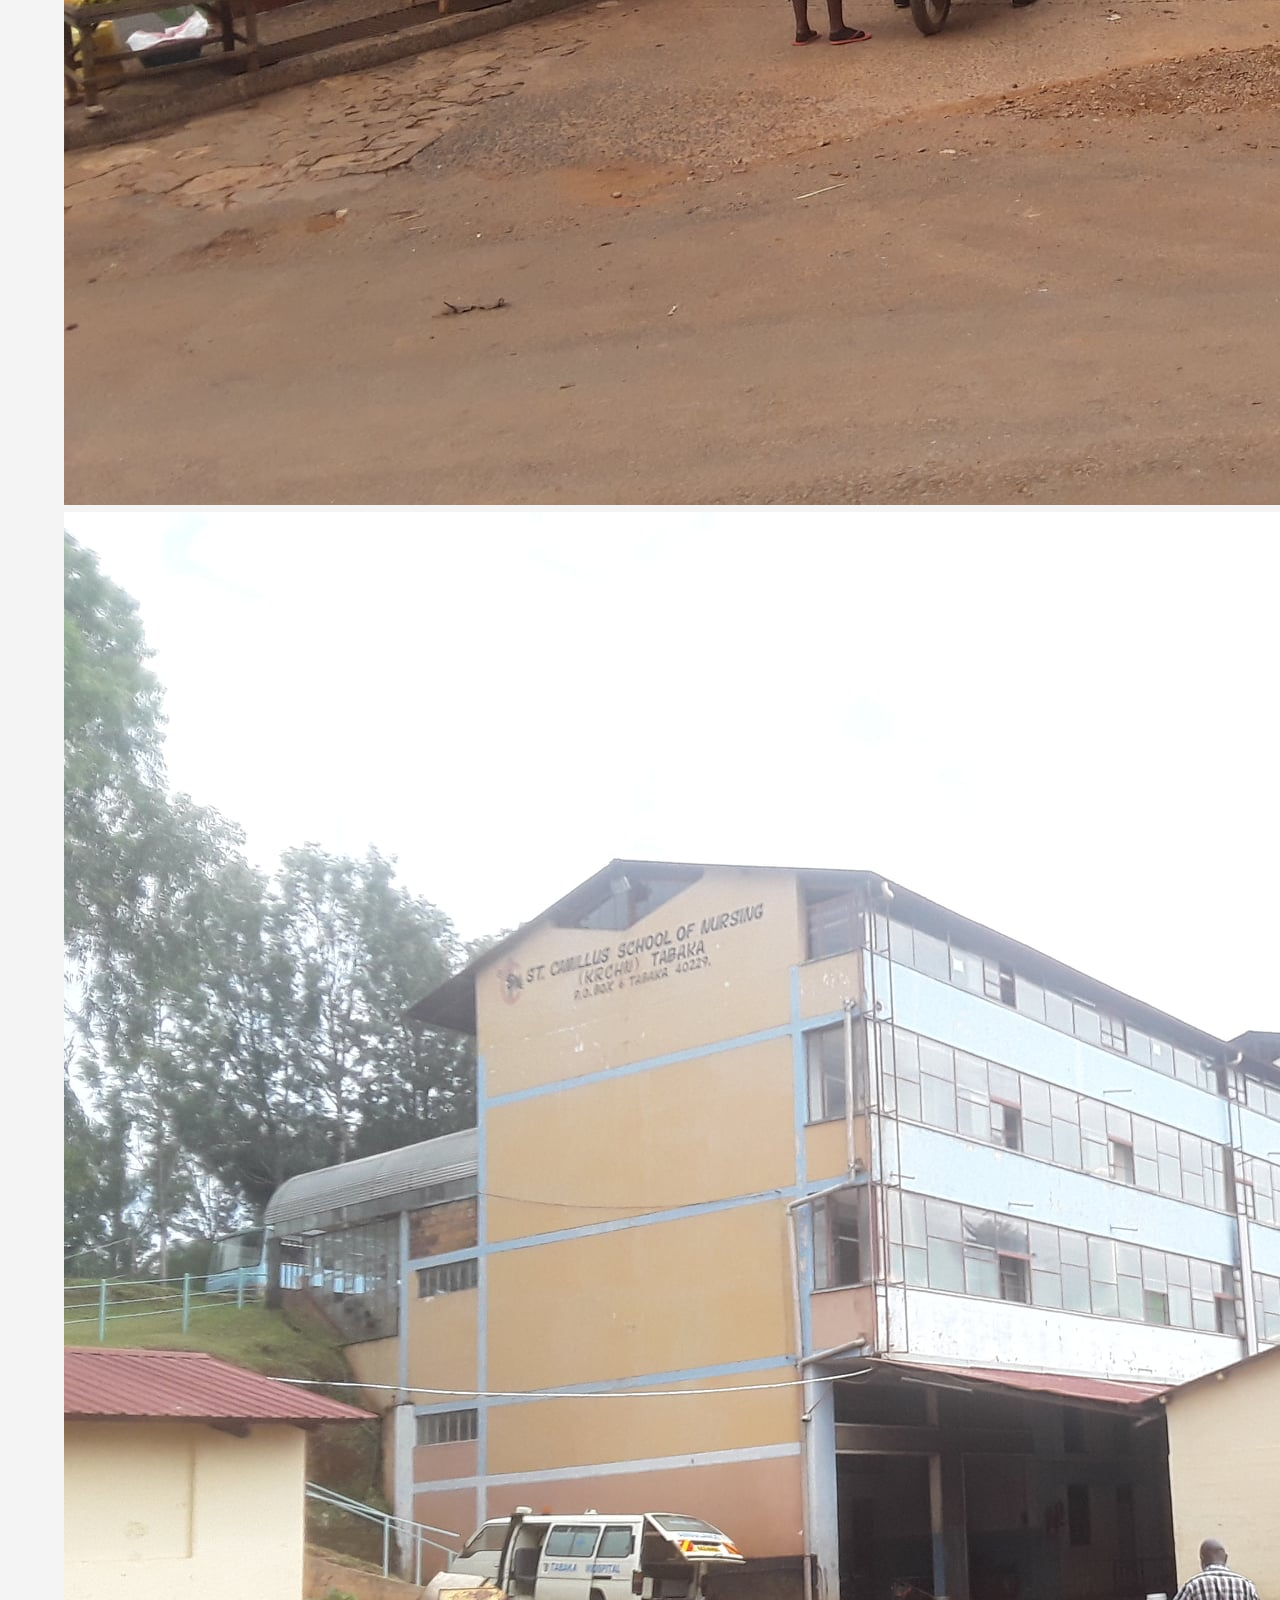
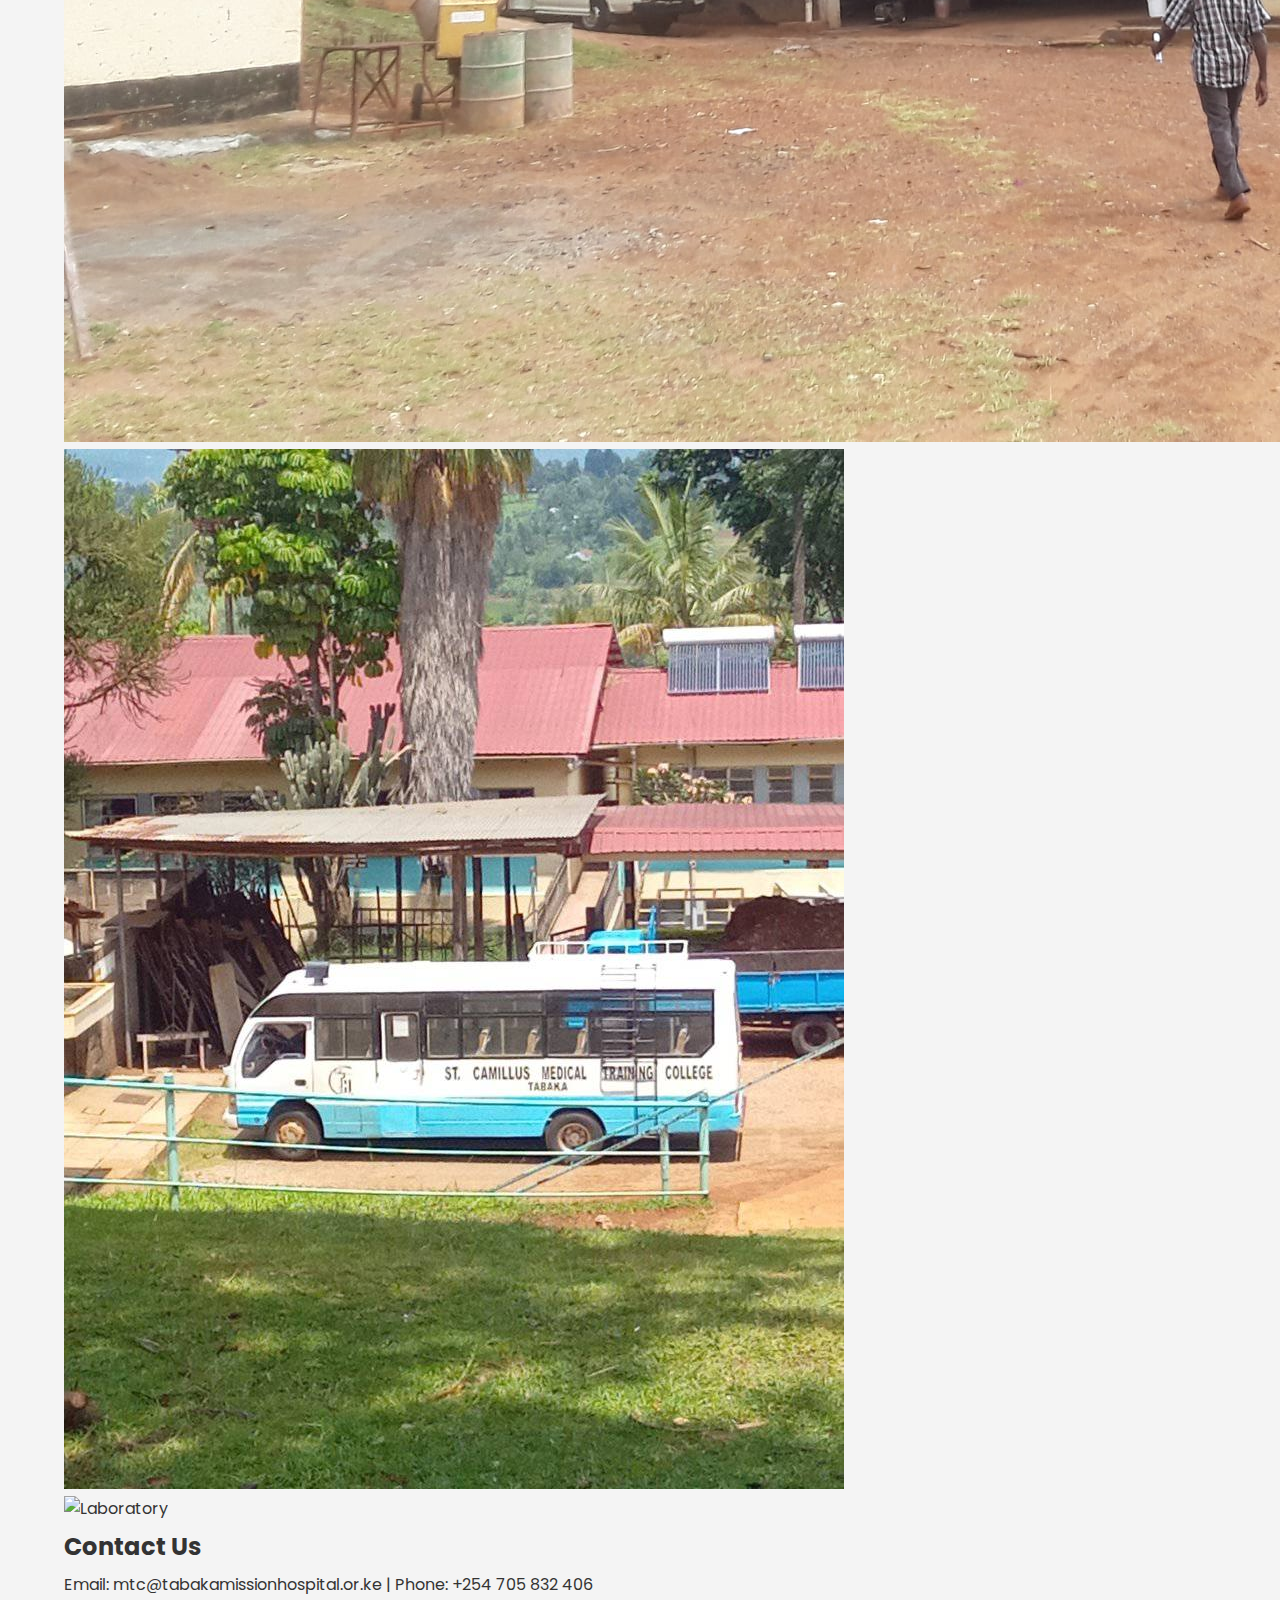
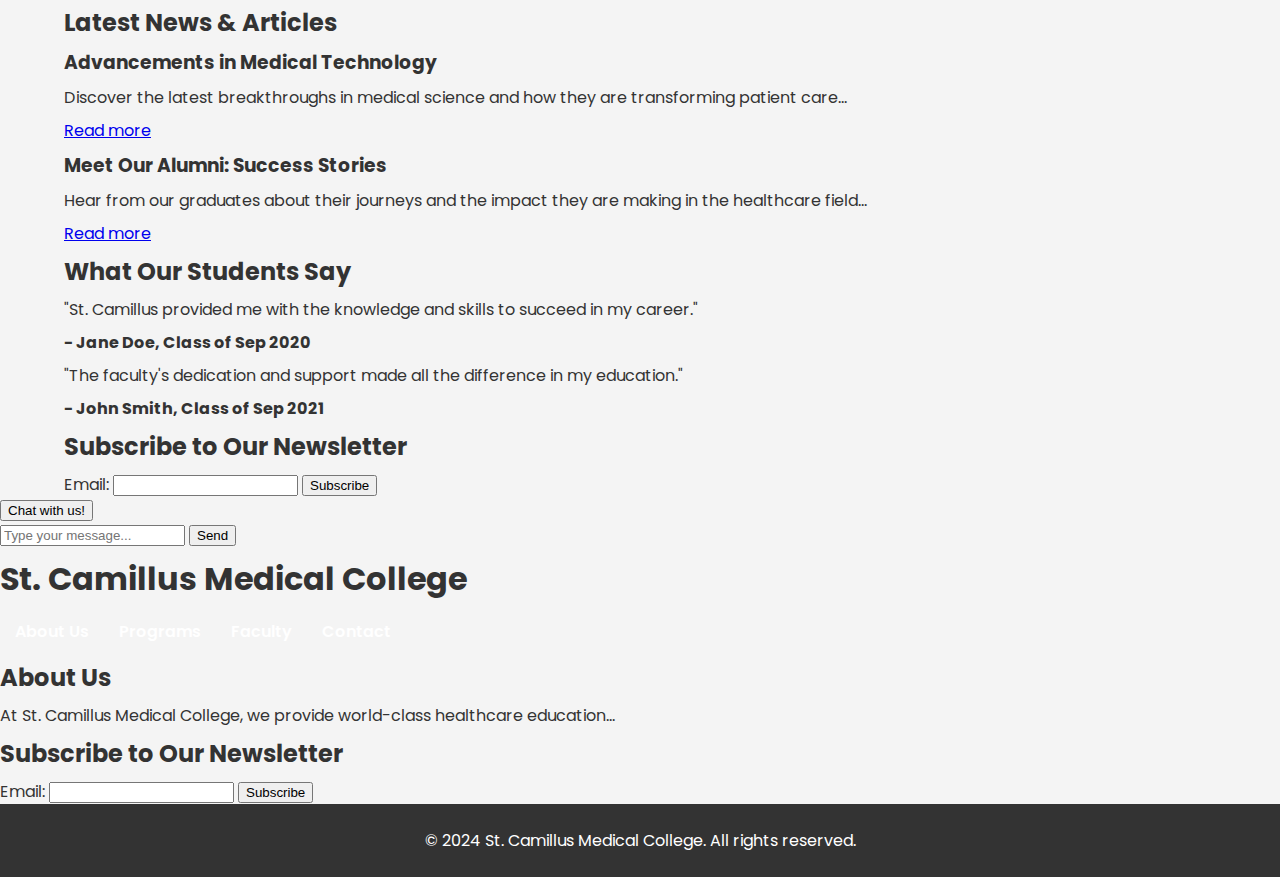
==== commit 84220ecb: "Update index.html" ====
--- a/index.html
+++ b/index.html
@@ -211,6 +211,32 @@
             <button id="sendBtn" class="send-btn">Send</button>
         </div>
     </div>
+    
+    <!-- Enhancements for Accessibility -->
+    <nav aria-label="Primary">
+        <h1 class="logo">St. Camillus Medical College</h1>
+        <ul class="nav-links">
+            <li><a href="#about">About Us</a></li>
+            <li><a href="#programs">Programs</a></li>
+            <li><a href="#faculty">Faculty</a></li>
+            <li><a href="#contact">Contact</a></li>
+        </ul>
+    </nav>
+    <section id="about" aria-labelledby="about-heading">
+        <h2 id="about-heading">About Us</h2>
+        <p>At St. Camillus Medical College, we provide world-class healthcare education...</p>
+    </section>
+
+    <!-- Applying similar enhancements to other sections... -->
+
+    <section id="newsletter" aria-labelledby="newsletter-heading">
+        <h2 id="newsletter-heading">Subscribe to Our Newsletter</h2>
+        <form id="newsletterForm" aria-label="Newsletter Form">
+            <label for="email">Email:</label>
+            <input type="email" id="email" name="email" required>
+            <button type="submit">Subscribe</button>
+        </form>
+        
     <!-- Contact Section and Footer... -->
     <footer id="footer" class="footer">
         <div class="container">
--- a/styles/style.css
+++ b/styles/style.css
@@ -455,3 +455,68 @@
     height: auto;
     border-radius: 5px;
 }
+/* Chat Widget */
+.chat-widget {
+    position: fixed;
+    bottom: 20px;
+    right: 20px;
+    width: 300px;
+    max-width: 100%;
+    z-index: 1000;
+    display: flex;
+    flex-direction: column;
+    align-items: flex-end;
+}
+
+.chat-btn {
+    background: #008cba;
+    color: white;
+    border: none;
+    padding: 10px 20px;
+    border-radius: 20px;
+    cursor: pointer;
+    box-shadow: 0 2px 4px rgba(0, 0, 0, 0.1);
+    transition: background 0.3s ease-in-out;
+}
+
+.chat-btn:hover {
+    background: #005f7a;
+}
+
+.chat-box {
+    display: none;
+    background: white;
+    border: 1px solid #ddd;
+    border-radius: 10px;
+    box-shadow: 0 2px 4px rgba(0, 0, 0, 0.1);
+    margin-top: 10px;
+    width: 100%;
+}
+
+.chat-messages {
+    height: 200px;
+    overflow-y: auto;
+    padding: 10px;
+    border-bottom: 1px solid #ddd;
+}
+
+.chat-input {
+    width: calc(100% - 20px);
+    border: none;
+    padding: 10px;
+    border-top: 1px solid #ddd;
+}
+
+.send-btn {
+    background: #008cba;
+    color: white;
+    border: none;
+    padding: 10px;
+    cursor: pointer;
+    width: 100%;
+    border-top: 1px solid #ddd;
+}
+
+.send-btn:hover {
+    background: #005f7a;
+}
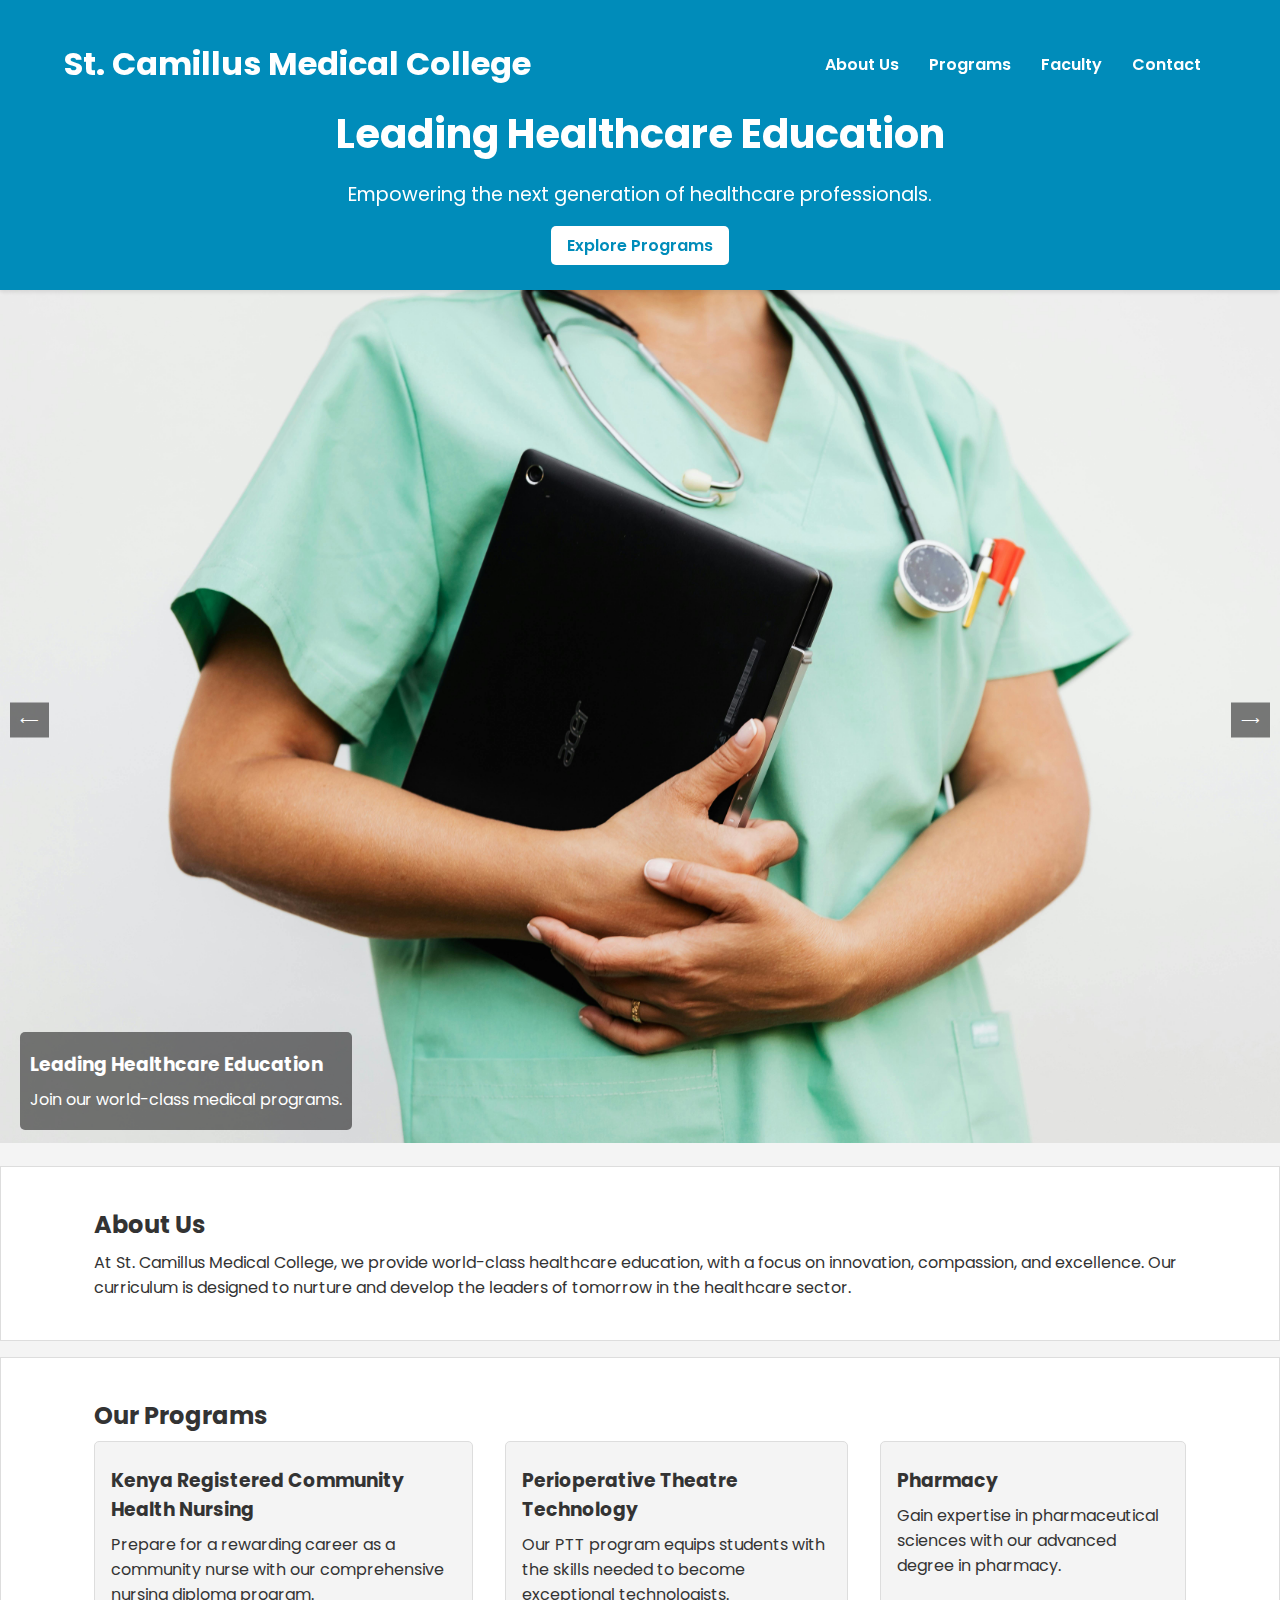
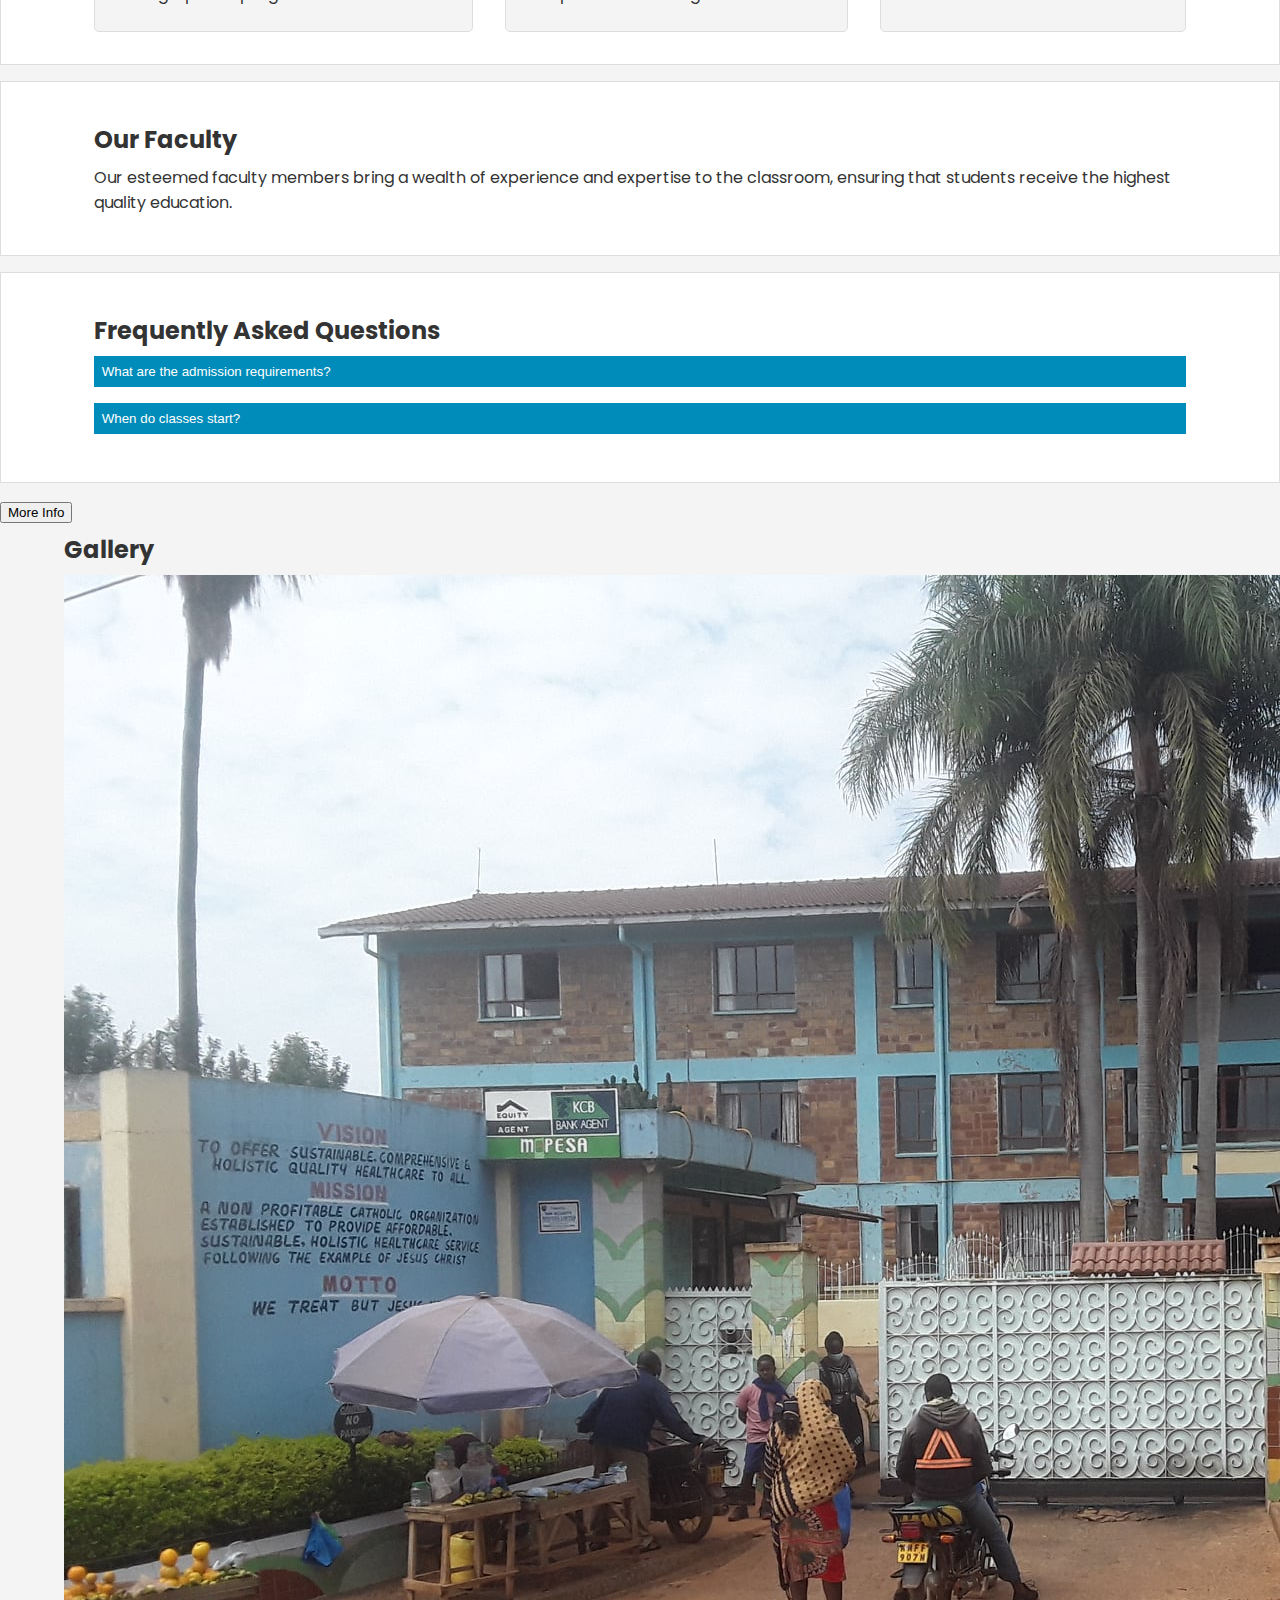
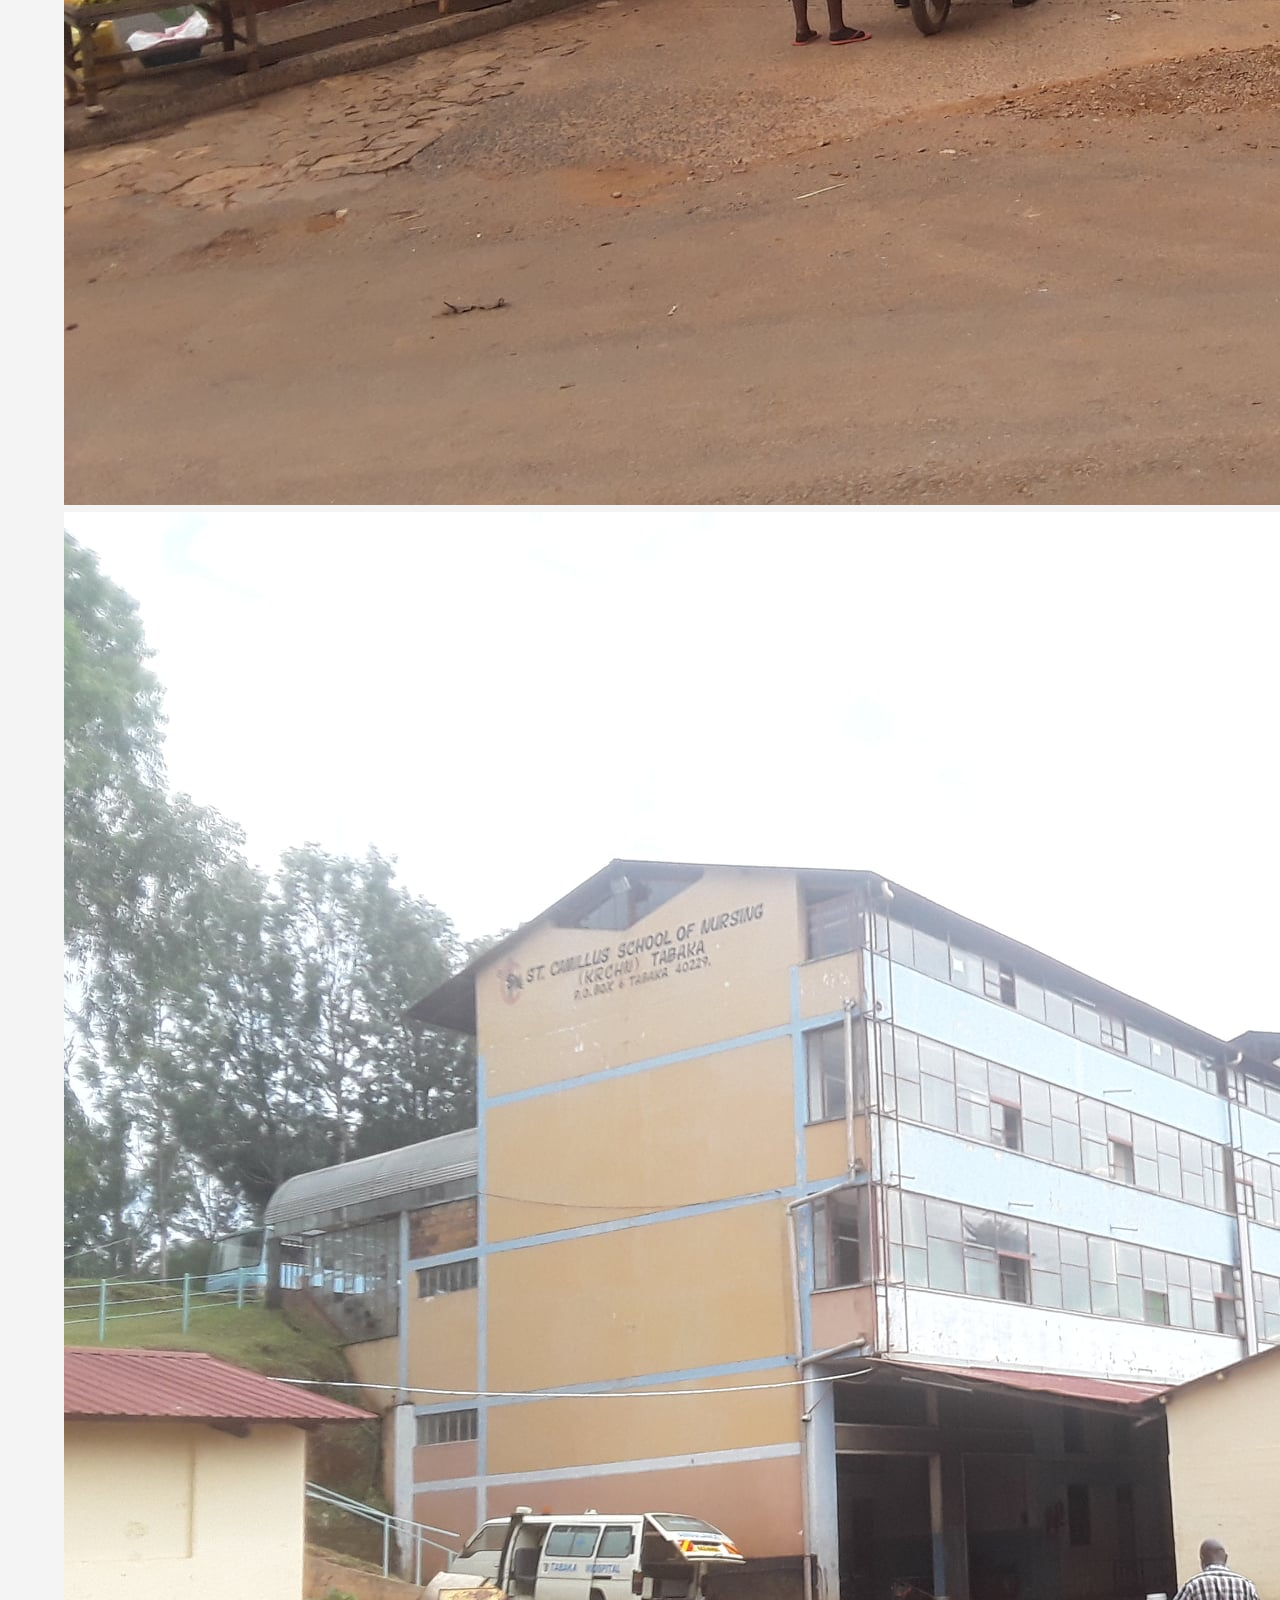
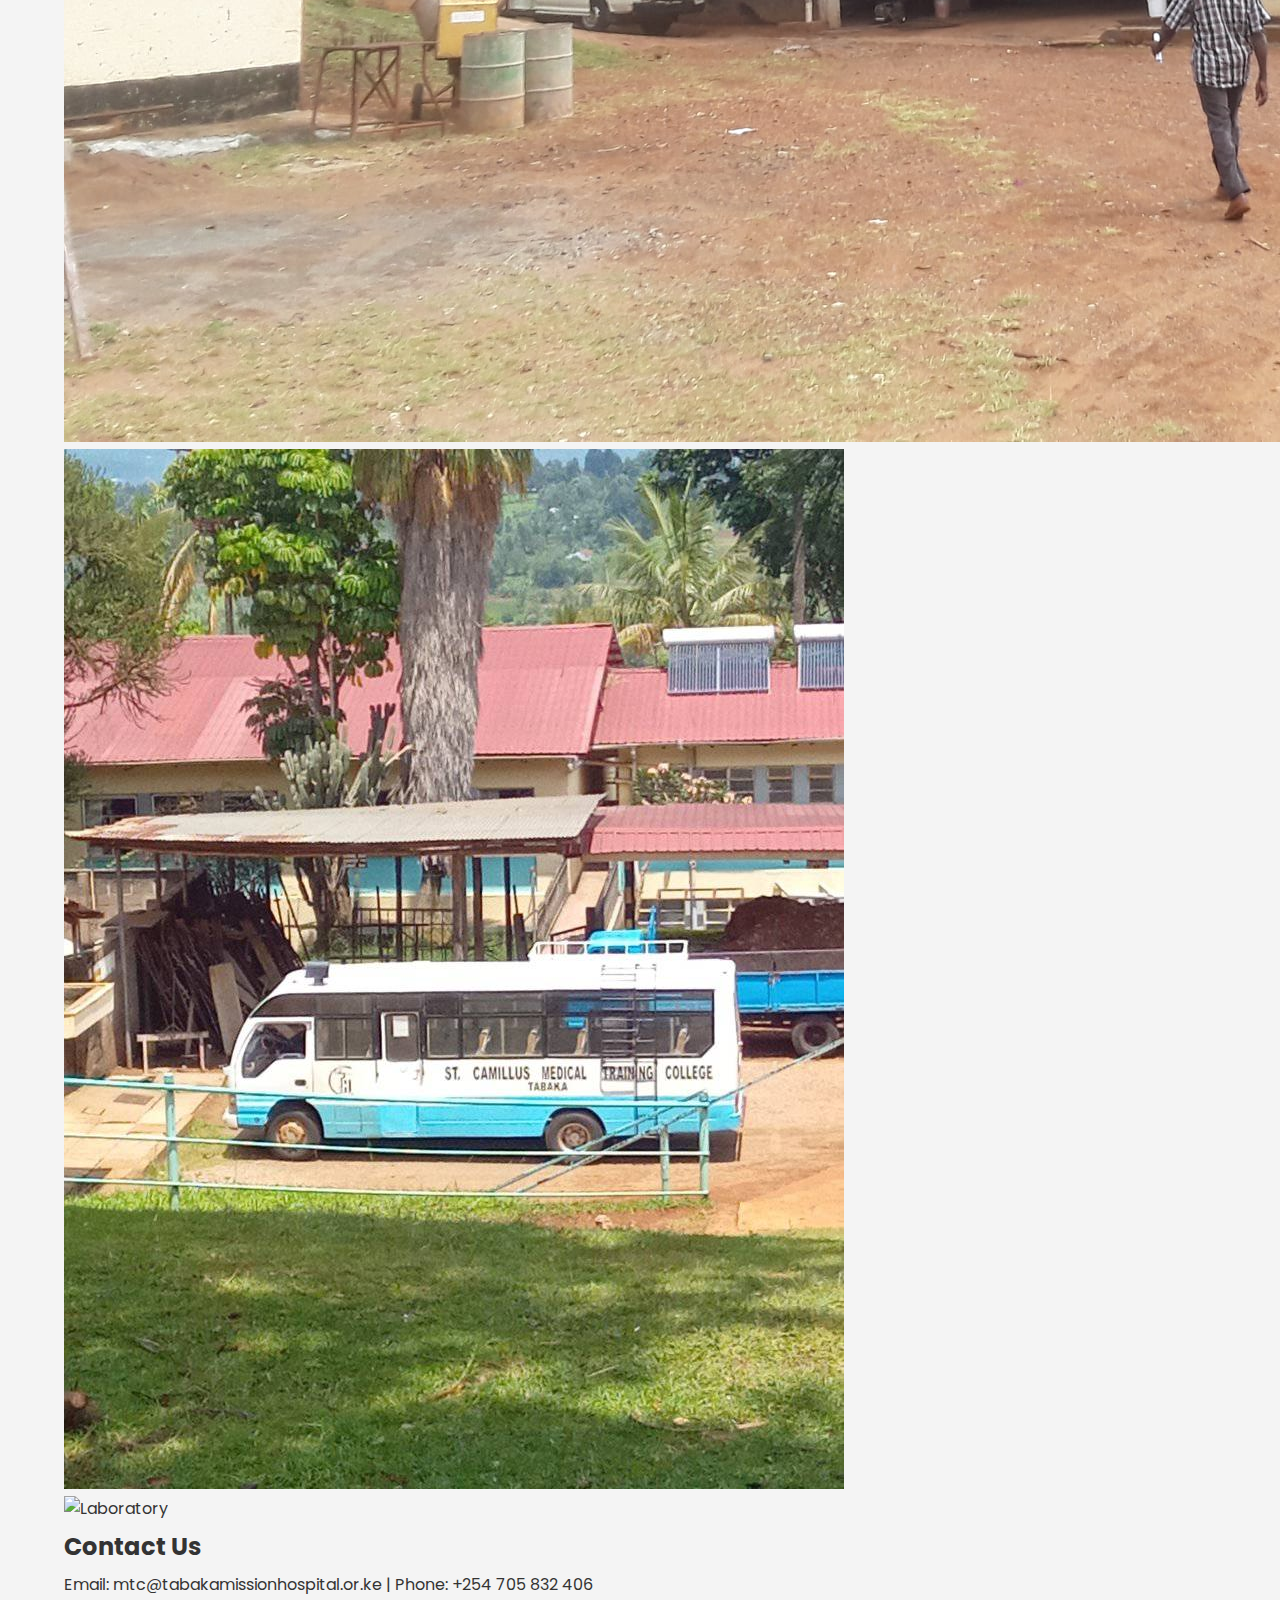
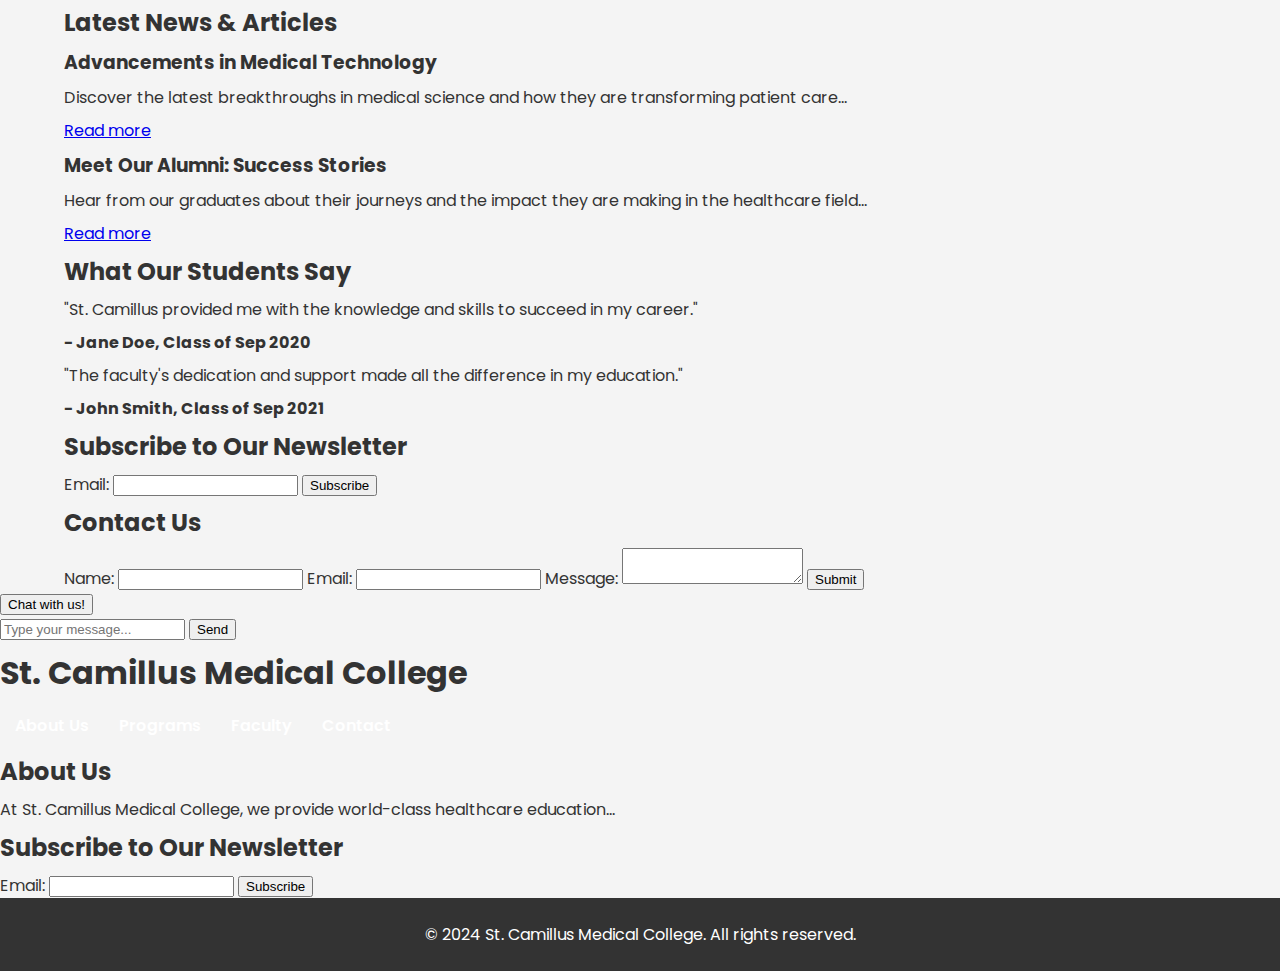
==== commit 7f2ea2bd: "Update index.html" ====
--- a/index.html
+++ b/index.html
@@ -202,6 +202,26 @@
             <div id="message"></div>
         </div>
     </section>
+    
+    <!-- Contact Form Section -->
+    <section id="contact" class="contact-section">
+        <div class="container">
+            <h2>Contact Us</h2>
+            <form id="contactForm" aria-label="Contact Form">
+                <label for="name">Name:</label>
+                <input type="text" id="name" name="name" required>
+                
+                <label for="email">Email:</label>
+                <input type="email" id="email" name="email" required>
+                
+                <label for="message">Message:</label>
+                <textarea id="message" name="message" required></textarea>
+                
+                <button type="submit">Submit</button>
+            </form>
+            <div id="formMessage"></div>
+        </div>
+    </section>
     <!-- Chat Widget -->
     <div id="chatWidget" class="chat-widget">
         <button id="chatBtn" class="chat-btn">Chat with us!</button>
@@ -236,6 +256,8 @@
             <input type="email" id="email" name="email" required>
             <button type="submit">Subscribe</button>
         </form>
+        <div id="message"></div>
+    </section>
         
     <!-- Contact Section and Footer... -->
     <footer id="footer" class="footer">
--- a/styles/style.css
+++ b/styles/style.css
@@ -520,3 +520,34 @@
 .send-btn:hover {
     background: #005f7a;
 }
+/* Accessible Focus Styles */
+:focus {
+    outline: 2px solid #005f7a;
+    outline-offset: 4px;
+}
+
+/* Ensuring Sufficient Color Contrast */
+body {
+    background-color: #f4f4f4;
+    color: #333;
+}
+
+.header, .footer {
+    background: #333;
+    color: white;
+}
+
+.nav-links a {
+    color: white;
+}
+
+.nav-links a:hover, .cta:hover, .send-btn:hover {
+    background: #005f7a;
+    color: white;
+}
+
+/* Accessible Fonts and Layout */
+body, input, button {
+    font-size: 1rem;
+    line-height: 1.5;
+}
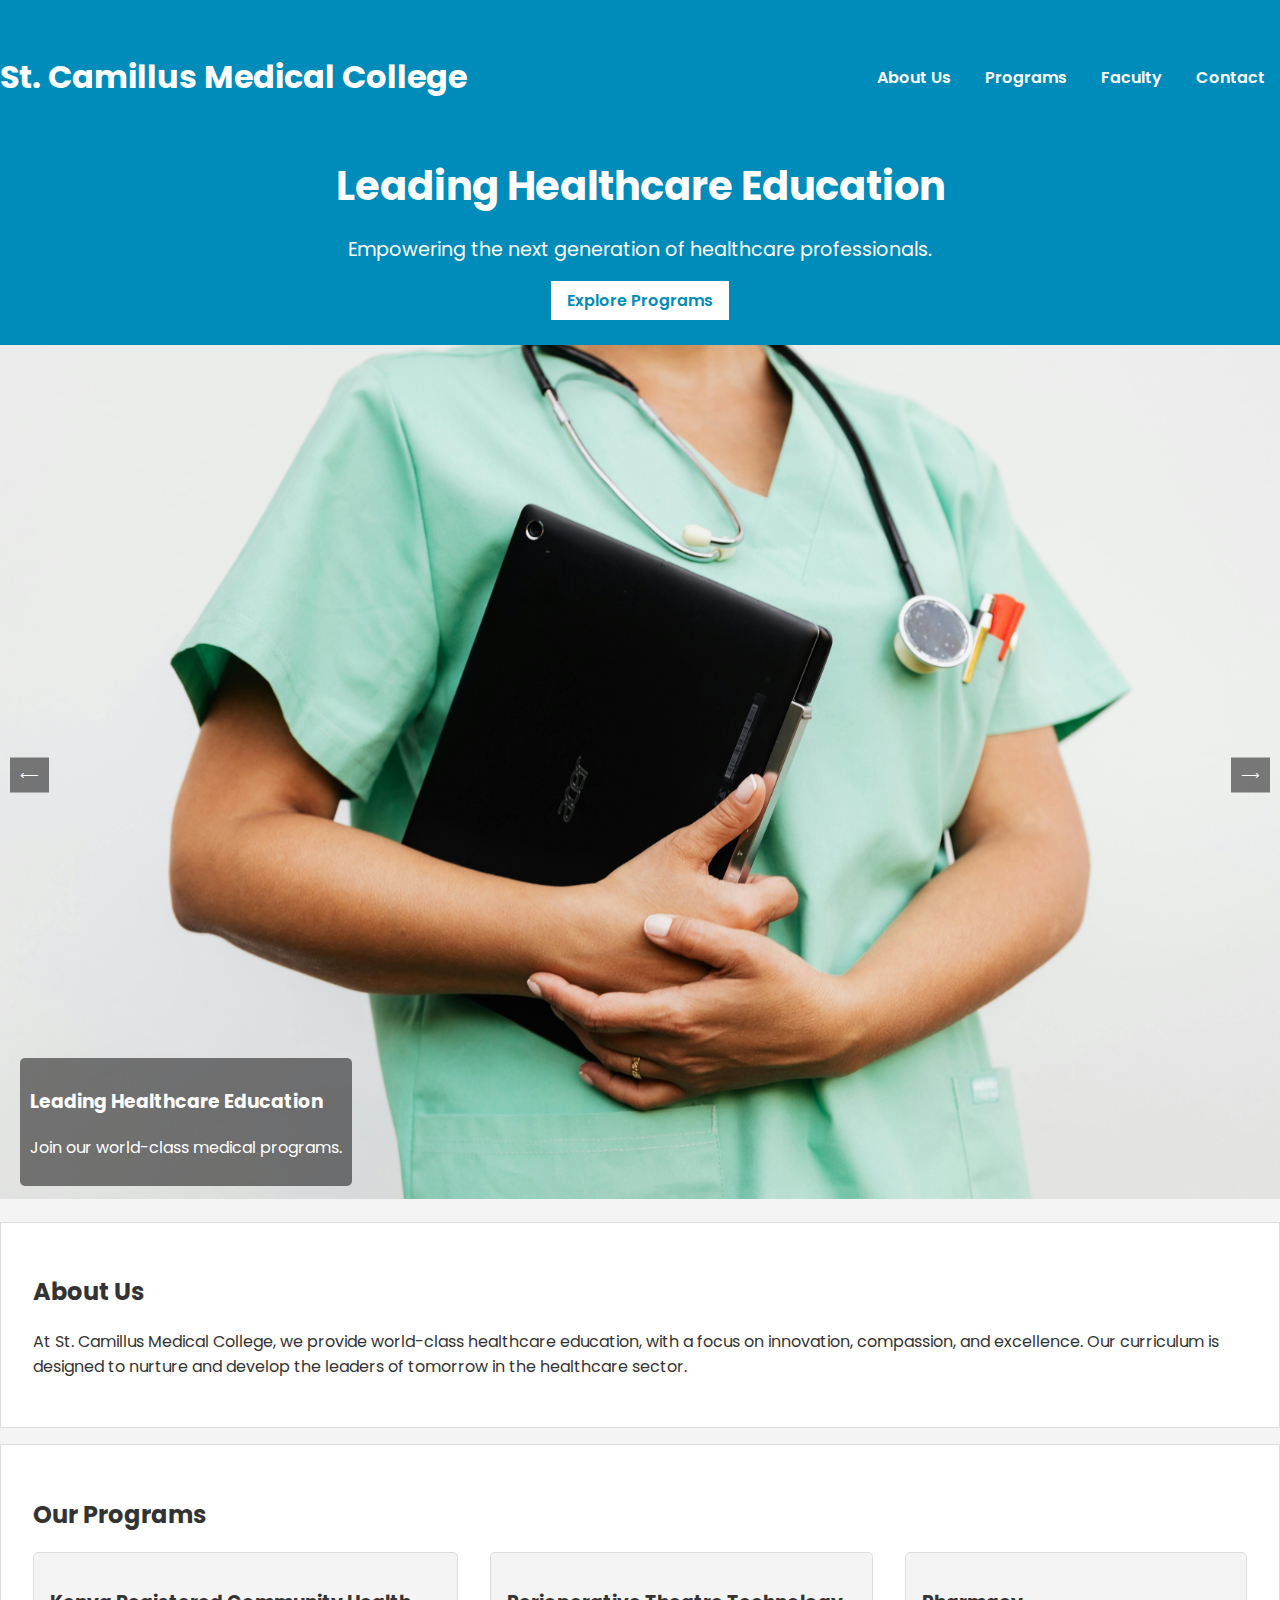
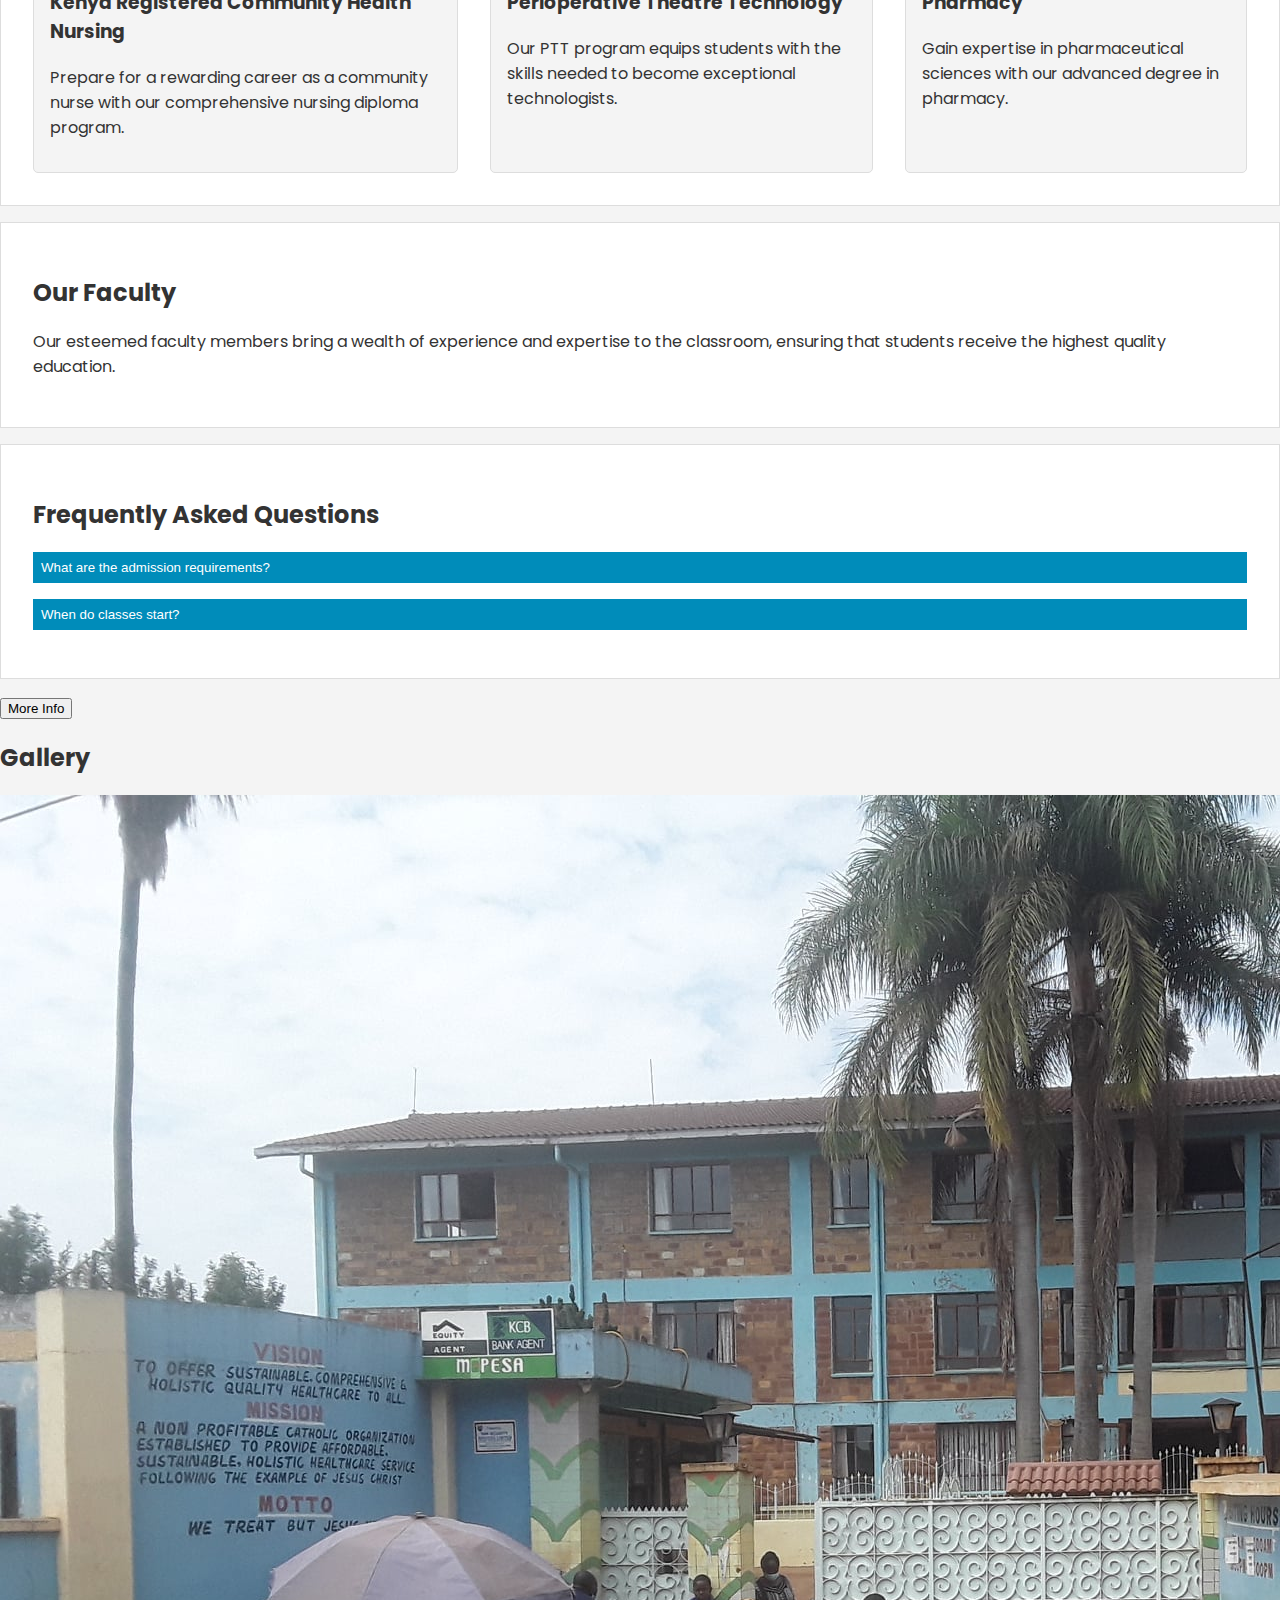
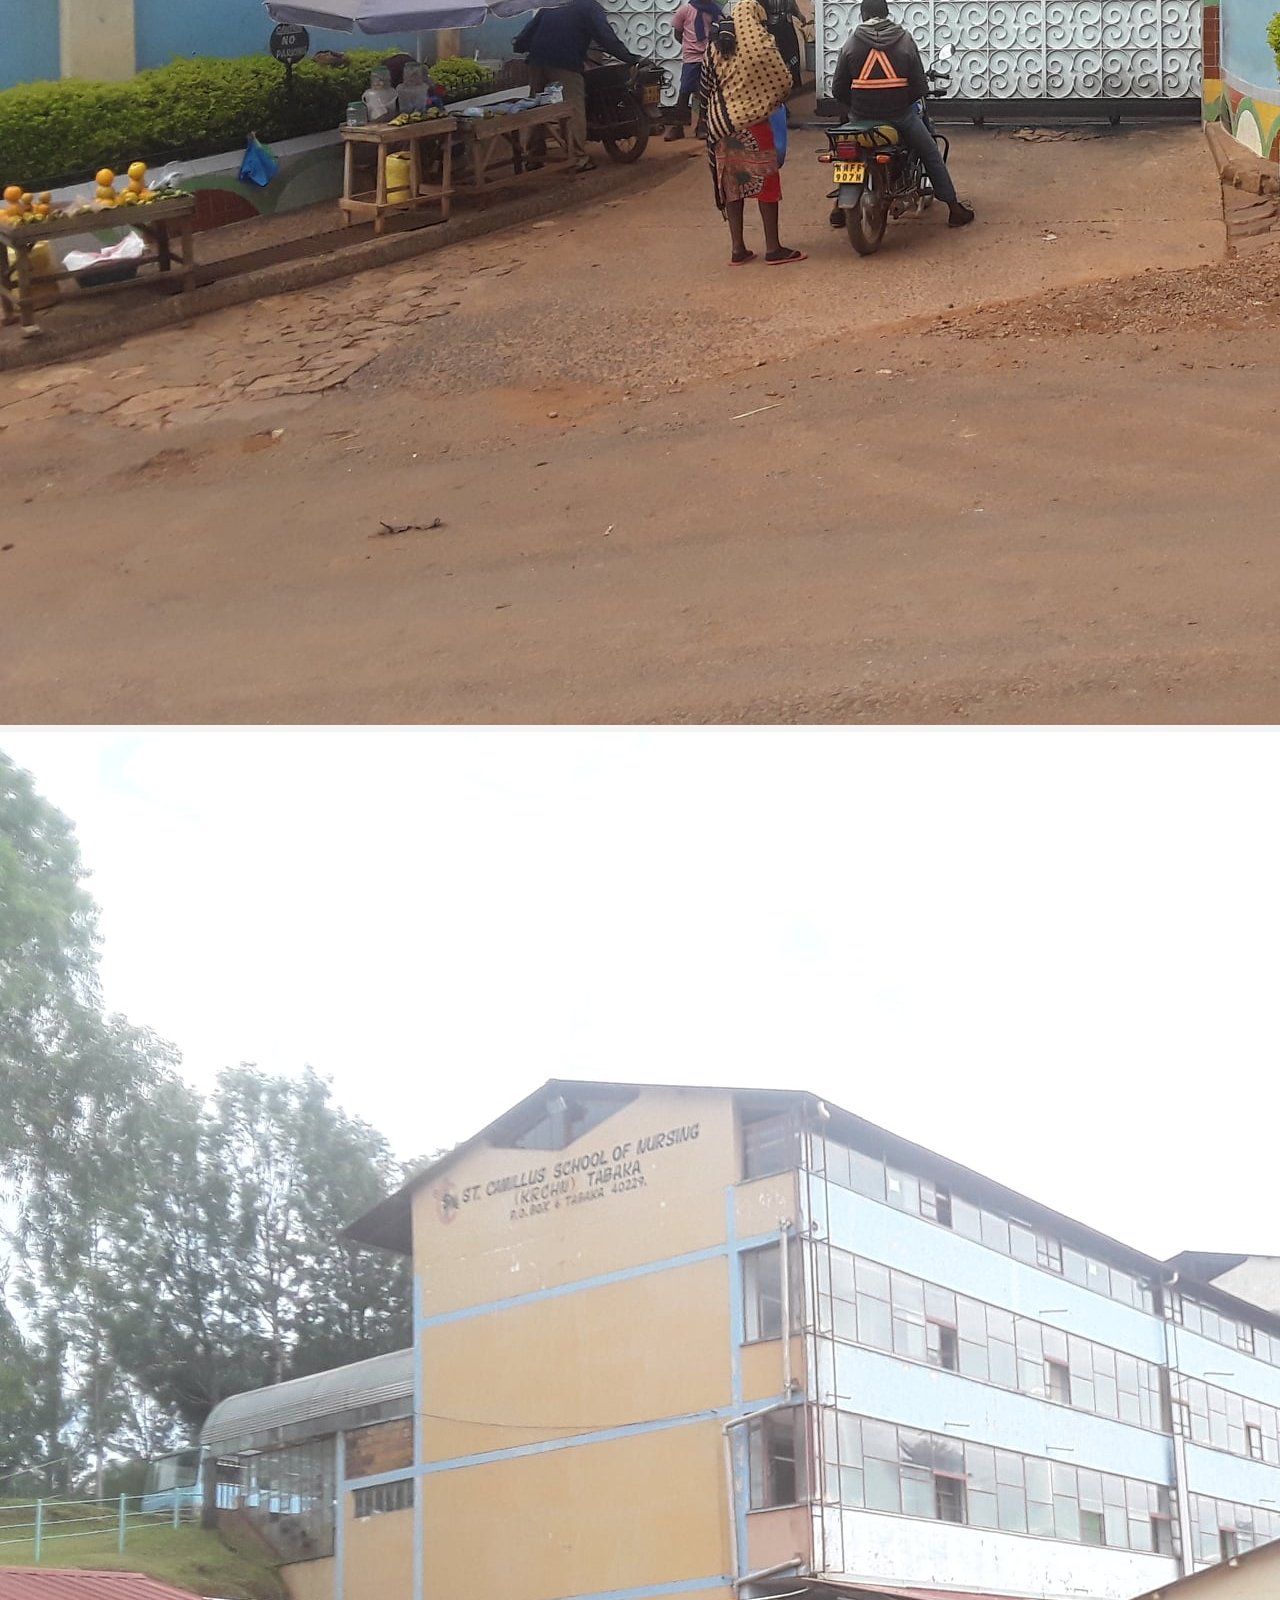
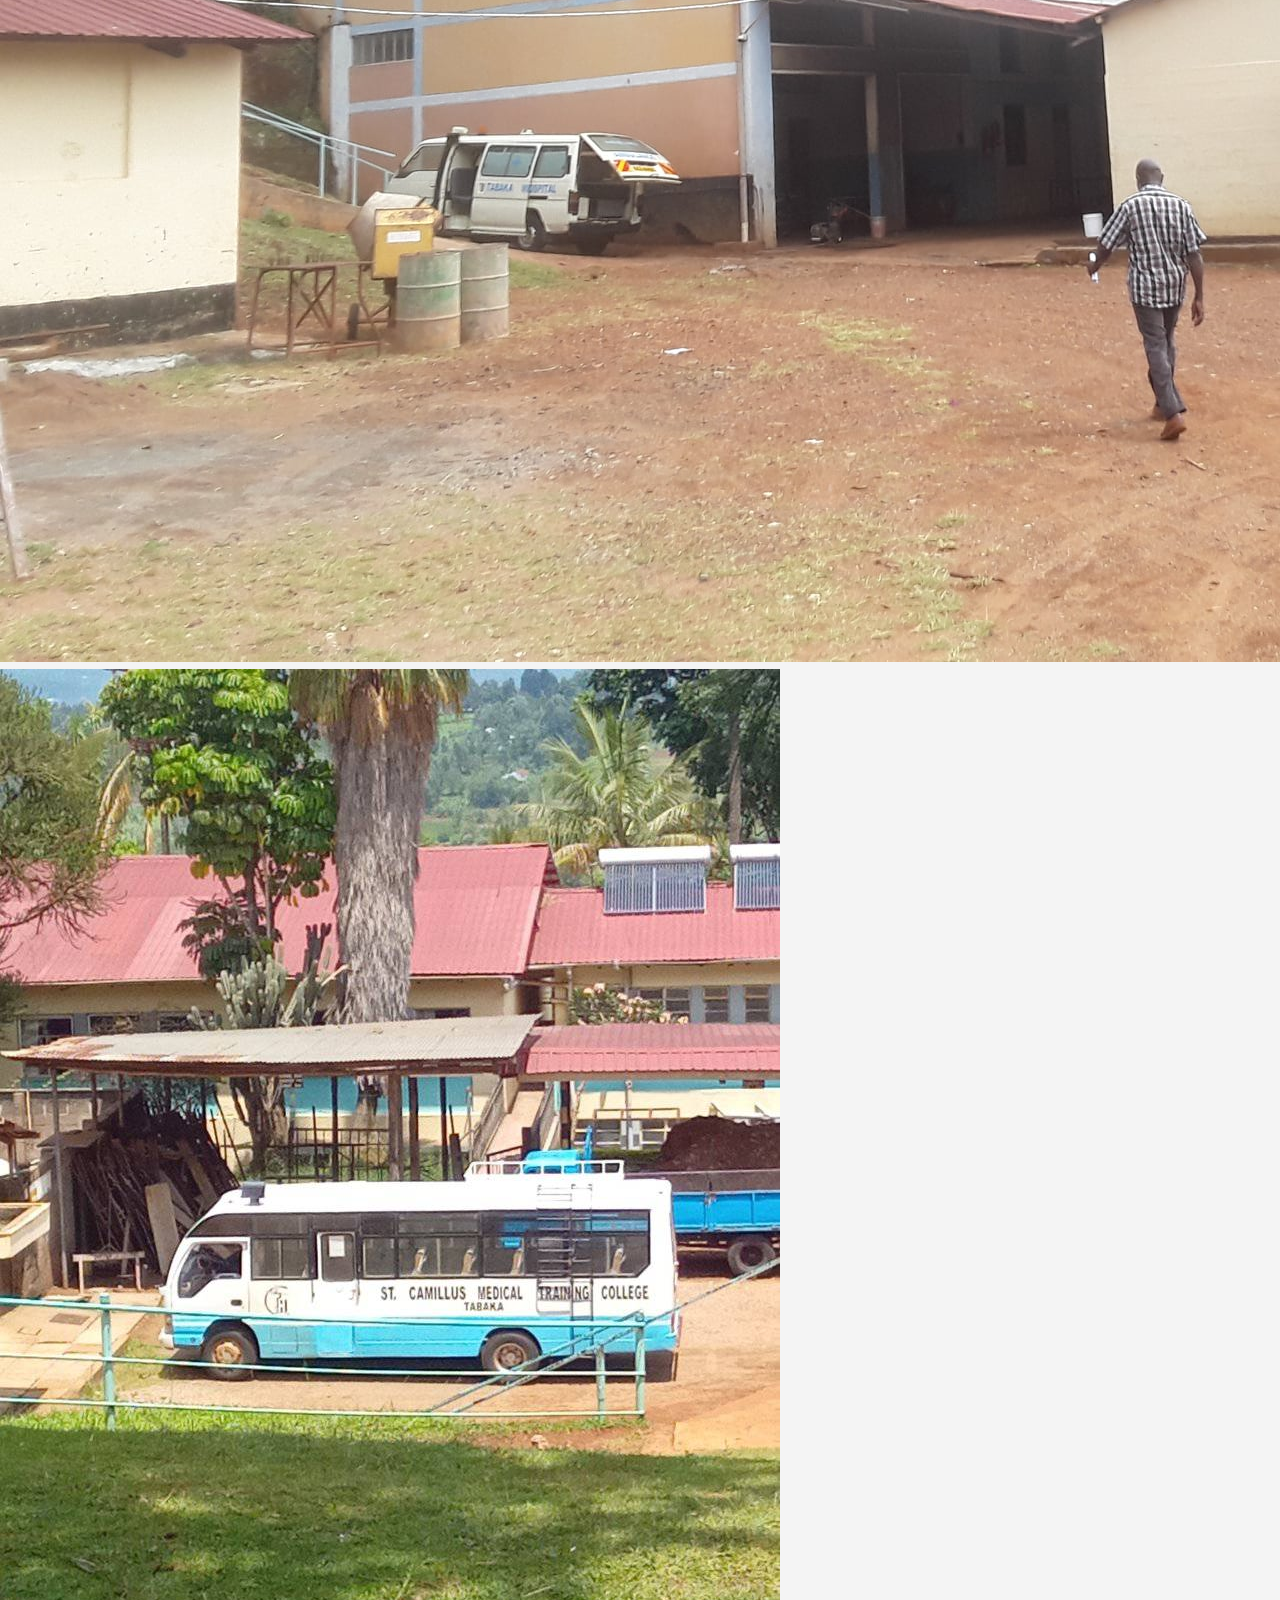
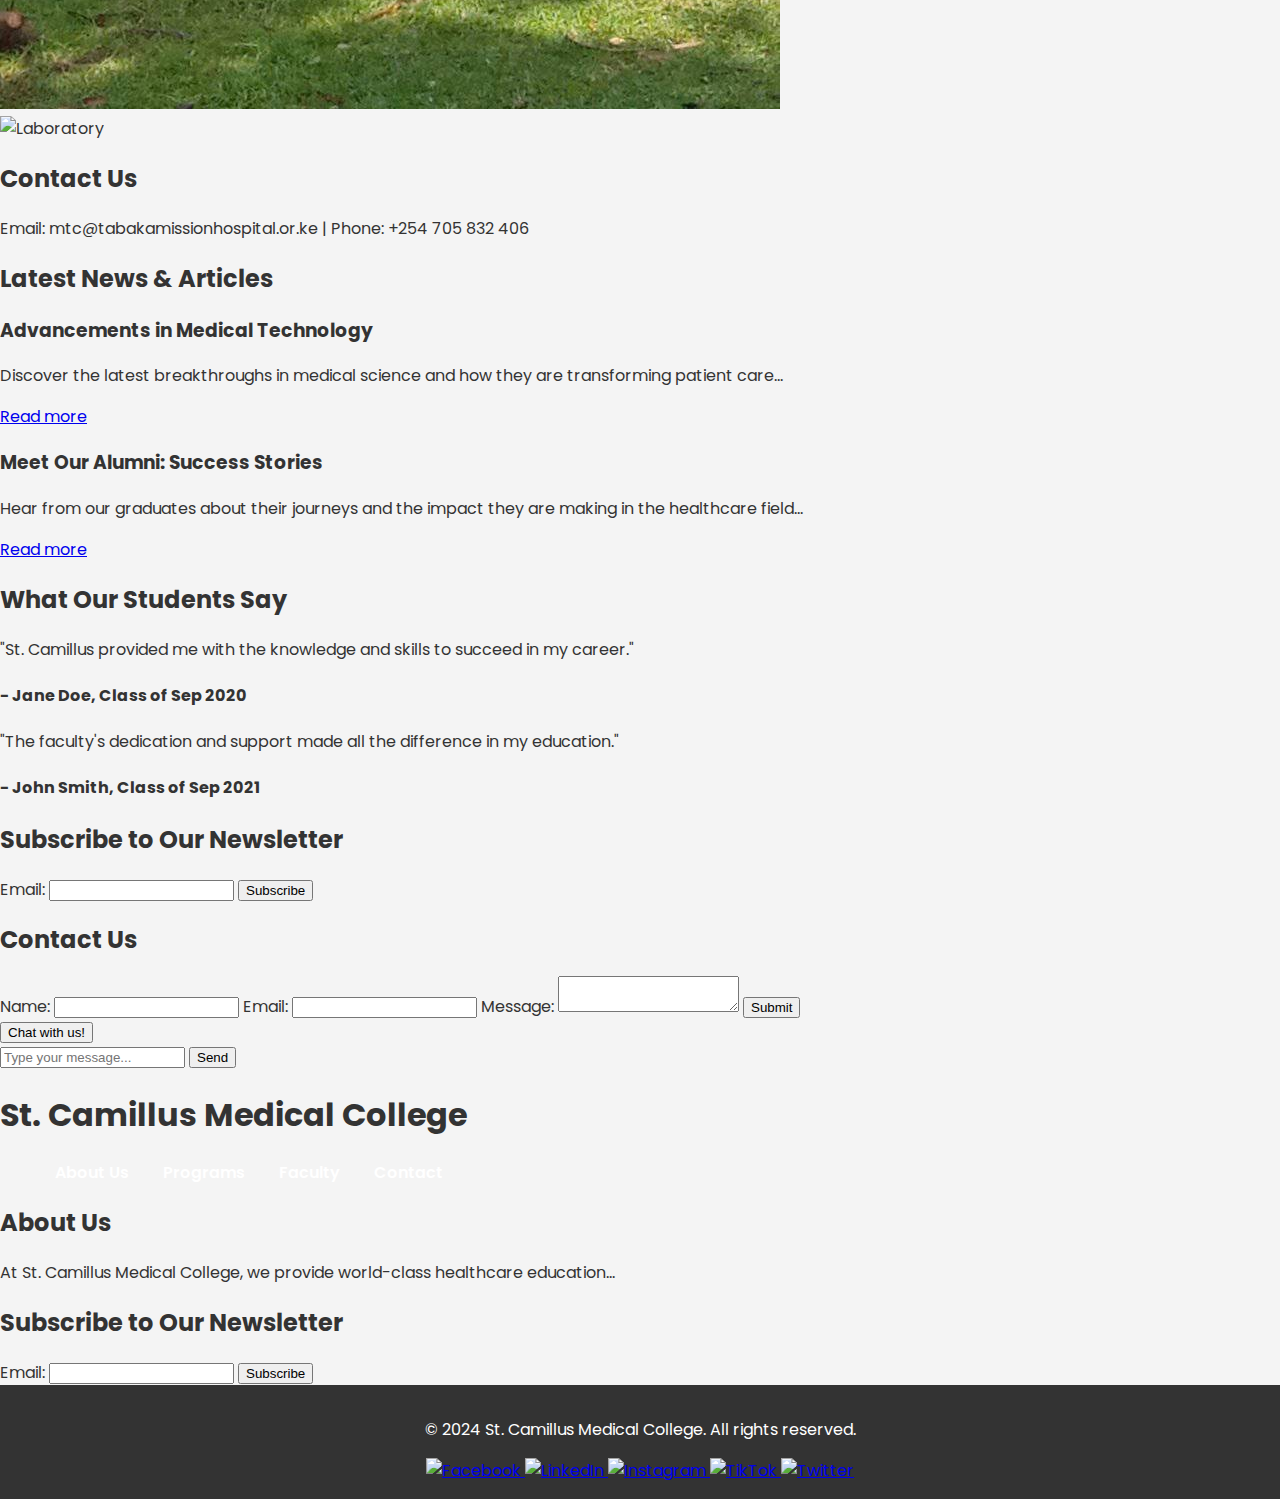
==== commit 2ca45b94: "Update index.html" ====
--- a/index.html
+++ b/index.html
@@ -263,8 +263,23 @@
     <footer id="footer" class="footer">
         <div class="container">
         <p>&copy; 2024 St. Camillus Medical College. All rights reserved.</p>
-        </div>
-</footer>
+            <a href="https://www.facebook.com/" target="_blank">
+                <img src="assets/images/facebook.png" alt="Facebook">
+            </a>
+            <a href="https://www.linkedin.com/in/" target="_blank">
+                <img src="assets/images/linkedin.png" alt="LinkedIn">
+            </a>
+            <a href="https://www.instagram.com/" target="_blank">
+                <img src="assets/images/instagram.png" alt="Instagram">
+            </a>
+            <a href="https://www.tiktok.com/@its_st.camilus" target="_blank">
+                <img src="assets/images/tiktok.png" alt="TikTok">
+            </a>
+            <a href="https://www.x.com/@" target="_blank">
+                <img src="assets/images/twitter.png" alt="Twitter">
+            </a>
+        </div>
+    </footer>
 <script src="scripts/script.js"></script>
 <script src="https://maps.googleapis.com/maps/api/js?key=YOUR_API_KEY&callback=initMap" async defer></script>
 </body>
--- a/styles/style.css
+++ b/styles/style.css
@@ -1,170 +1,3 @@
-/* Base Styles */
-body {
-    font-family: 'Poppins', sans-serif;
-    margin: 0;
-    padding: 0;
-    background-color: #f4f4f4;
-    color: #333;
-}
-
-h1, h2, h3, h4, h5, h6 {
-    margin: 0.5rem 0;
-}
-
-p {
-    margin: 0.5rem 0;
-}
-
-.container {
-    width: 90%;
-    max-width: 1200px;
-    margin: 0 auto;
-    padding: 0 1rem;
-}
-
-/* Navigation */
-header {
-    background: linear-gradient(45deg, #008cba, #005f7a);
-    color: white;
-    padding: 1rem 0;
-    text-align: center;
-    position: sticky;
-    top: 0;
-    z-index: 1000;
-    box-shadow: 0 2px 4px rgba(0, 0, 0, 0.1);
-    transition: all 0.3s ease-in-out;
-}
-
-header nav {
-    display: flex;
-    flex-wrap: wrap;
-    justify-content: space-between;
-    align-items: center;
-    max-width: 1200px;
-    margin: 0 auto;
-}
-
-.nav-links {
-    list-style-type: none;
-    padding: 0;
-    display: flex;
-    flex-wrap: wrap;
-}
-
-.nav-links li {
-    margin: 0 15px;
-}
-
-.nav-links a {
-    color: white;
-    text-decoration: none;
-    font-weight: 600;
-    transition: color 0.3s ease-in-out;
-}
-
-.nav-links a:hover {
-    color: #ddd;
-}
-
-/* Hero Section */
-.hero-content h2 {
-    font-size: 2.5rem;
-    margin-bottom: 1rem;
-    animation: slideIn 1s ease-in-out;
-}
-
-.hero-content p {
-    font-size: 1.2rem;
-    margin-bottom: 1.5rem;
-    animation: fadeIn 2s ease-in-out;
-}
-
-.hero-content .cta {
-    background: white;
-    color: #008cba;
-    padding: 0.5rem 1rem;
-    text-decoration: none;
-    font-weight: 600;
-    border-radius: 5px;
-    transition: background 0.3s ease-in-out;
-}
-
-.hero-content .cta:hover {
-    background: #005f7a;
-    color: white;
-}
-
-/* Responsive Design */
-@media (max-width: 768px) {
-    .hero-content h2 {
-        font-size: 2rem;
-    }
-
-    .hero-content p {
-        font-size: 1rem;
-    }
-
-    .nav-links {
-        flex-direction: column;
-        align-items: center;
-    }
-
-    .nav-links li {
-        margin: 10px 0;
-    }
-
-    .programs-grid, .gallery-grid {
-        flex-direction: column;
-        align-items: center;
-    }
-
-    .program-card, .gallery-item {
-        width: 100%;
-        margin-bottom: 1rem;
-    }
-}
-
-@media (max-width: 480px) {
-    .hero-content h2 {
-        font-size: 1.5rem;
-    }
-
-    .hero-content p {
-        font-size: 0.8rem;
-    }
-
-    header {
-        padding: 0.5rem 0;
-    }
-
-    .container {
-        padding: 0;
-    }
-}
-
-/* Animations */
-@keyframes slideIn {
-    from {
-        transform: translateY(-50px);
-        opacity: 0;
-    }
-    to {
-        transform: translateY(0);
-        opacity: 1;
-    }
-}
-
-@keyframes fadeIn {
-    from {
-        opacity: 0;
-    }
-    to {
-        opacity: 1;
-    }
-}
-
-/* Other sections, buttons, inputs, etc. can remain mostly unchanged unless specific styles need adjustment. */
-
 body {
     font-family: 'Poppins', sans-serif;
     margin: 0;
@@ -551,3 +384,52 @@
     font-size: 1rem;
     line-height: 1.5;
 }
+/* Contact Form Section */
+.contact-section {
+    padding: 2rem;
+    background: #f4f4f4;
+    margin: 1rem 0;
+    border: 1px solid #ddd;
+    text-align: center;
+}
+
+.contact-section h2 {
+    margin-bottom: 1rem;
+}
+
+#contactForm {
+    display: flex;
+    flex-direction: column;
+    align-items: center;
+}
+
+#contactForm label, #contactForm input, #contactForm textarea, #contactForm button {
+    width: 100%;
+    max-width: 500px;
+    margin: 0.5rem 0;
+    padding: 0.5rem;
+    font-size: 1rem;
+}
+
+#contactForm input, #contactForm textarea {
+    border: 1px solid #ddd;
+    border-radius: 5px;
+}
+
+#contactForm button {
+    background: #008cba;
+    color: white;
+    border: none;
+    cursor: pointer;
+    border-radius: 5px;
+    transition: background 0.3s ease-in-out;
+}
+
+#contactForm button:hover {
+    background: #005f7a;
+}
+
+#formMessage {
+    margin-top: 1rem;
+    font-size: 1rem;
+}
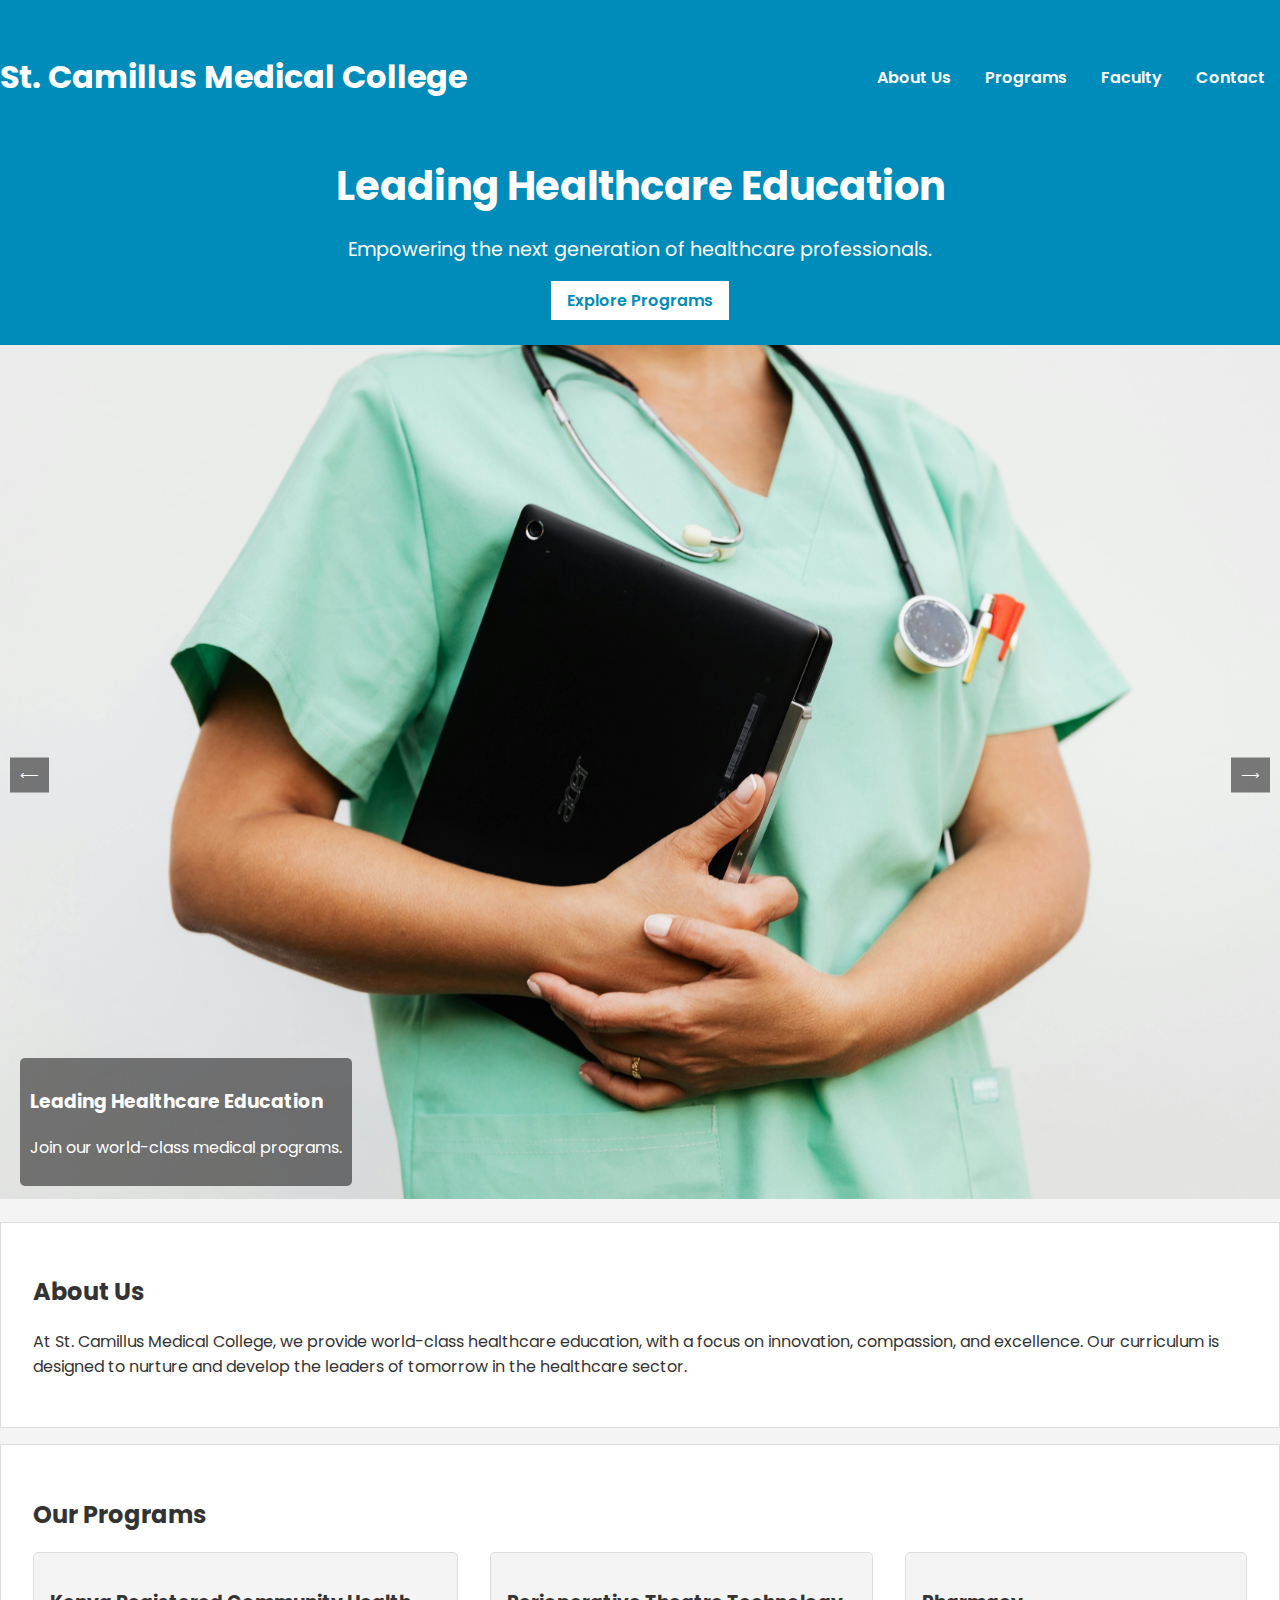
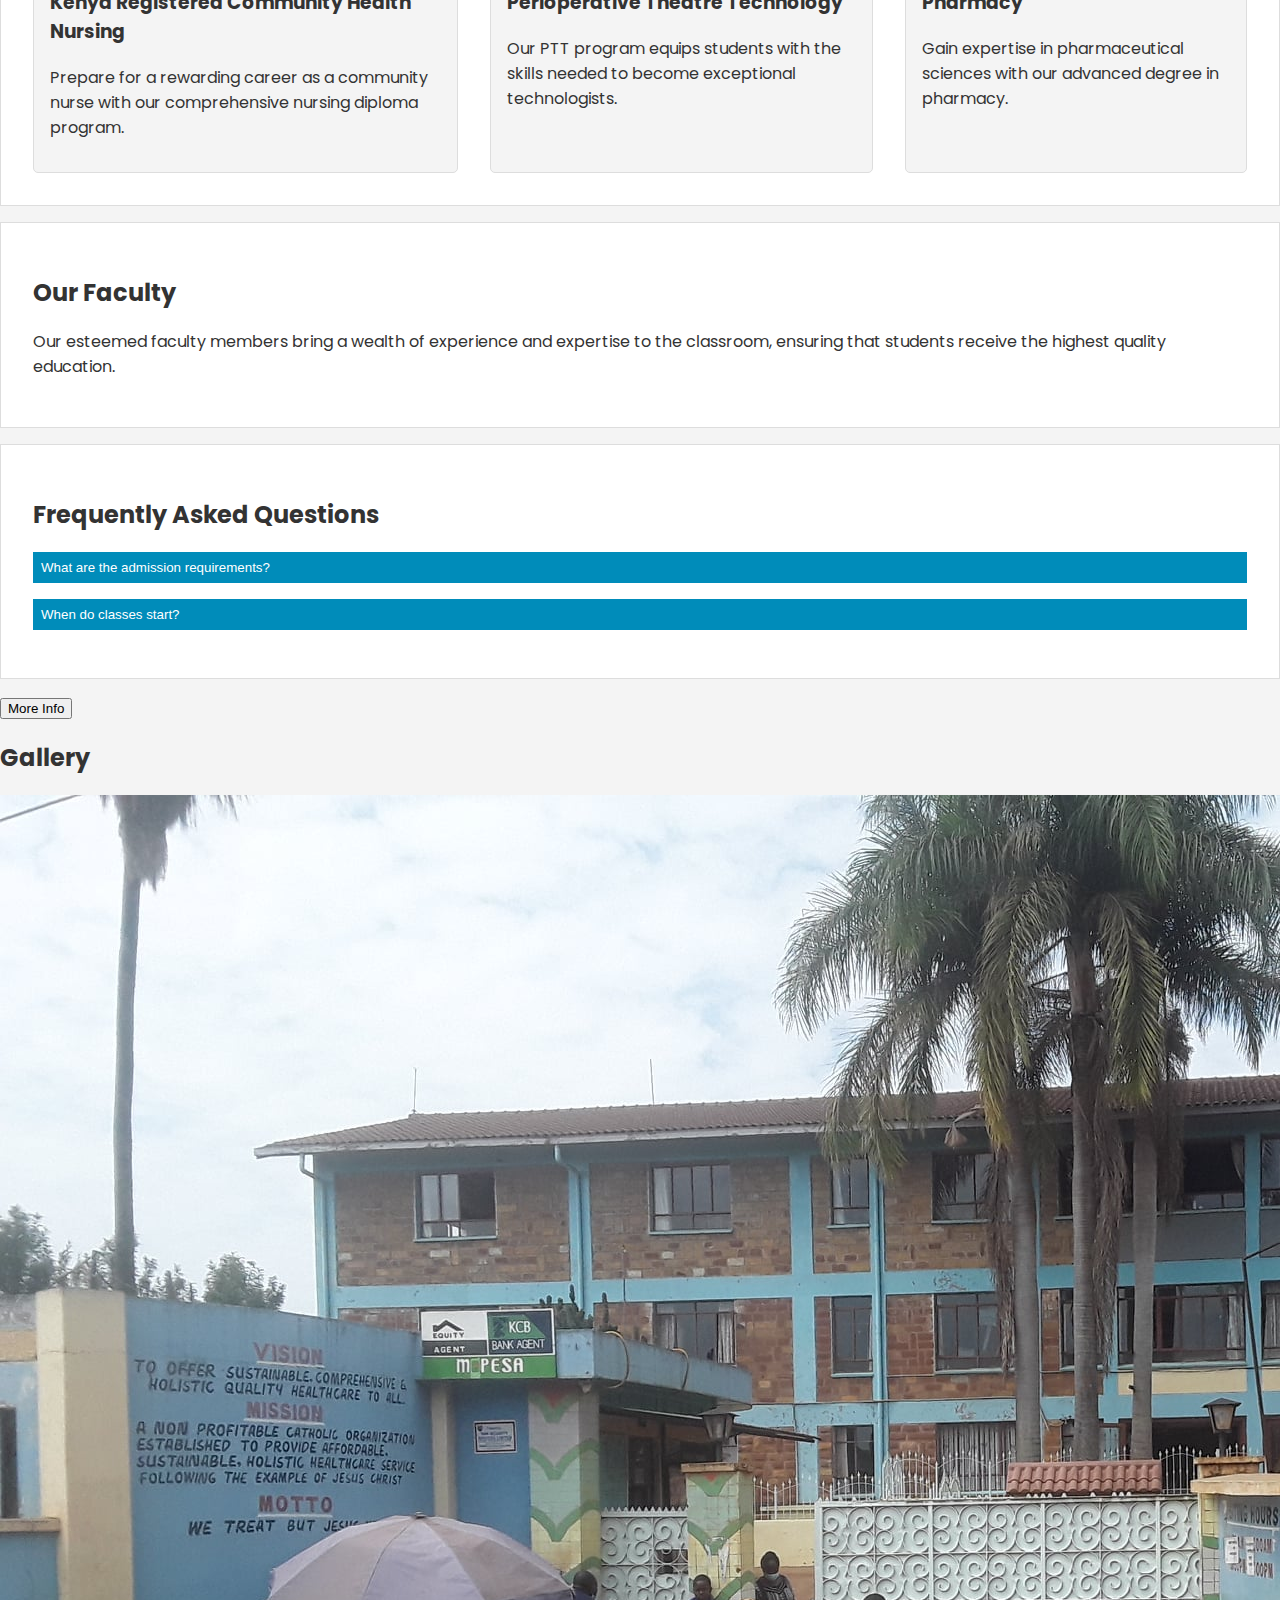
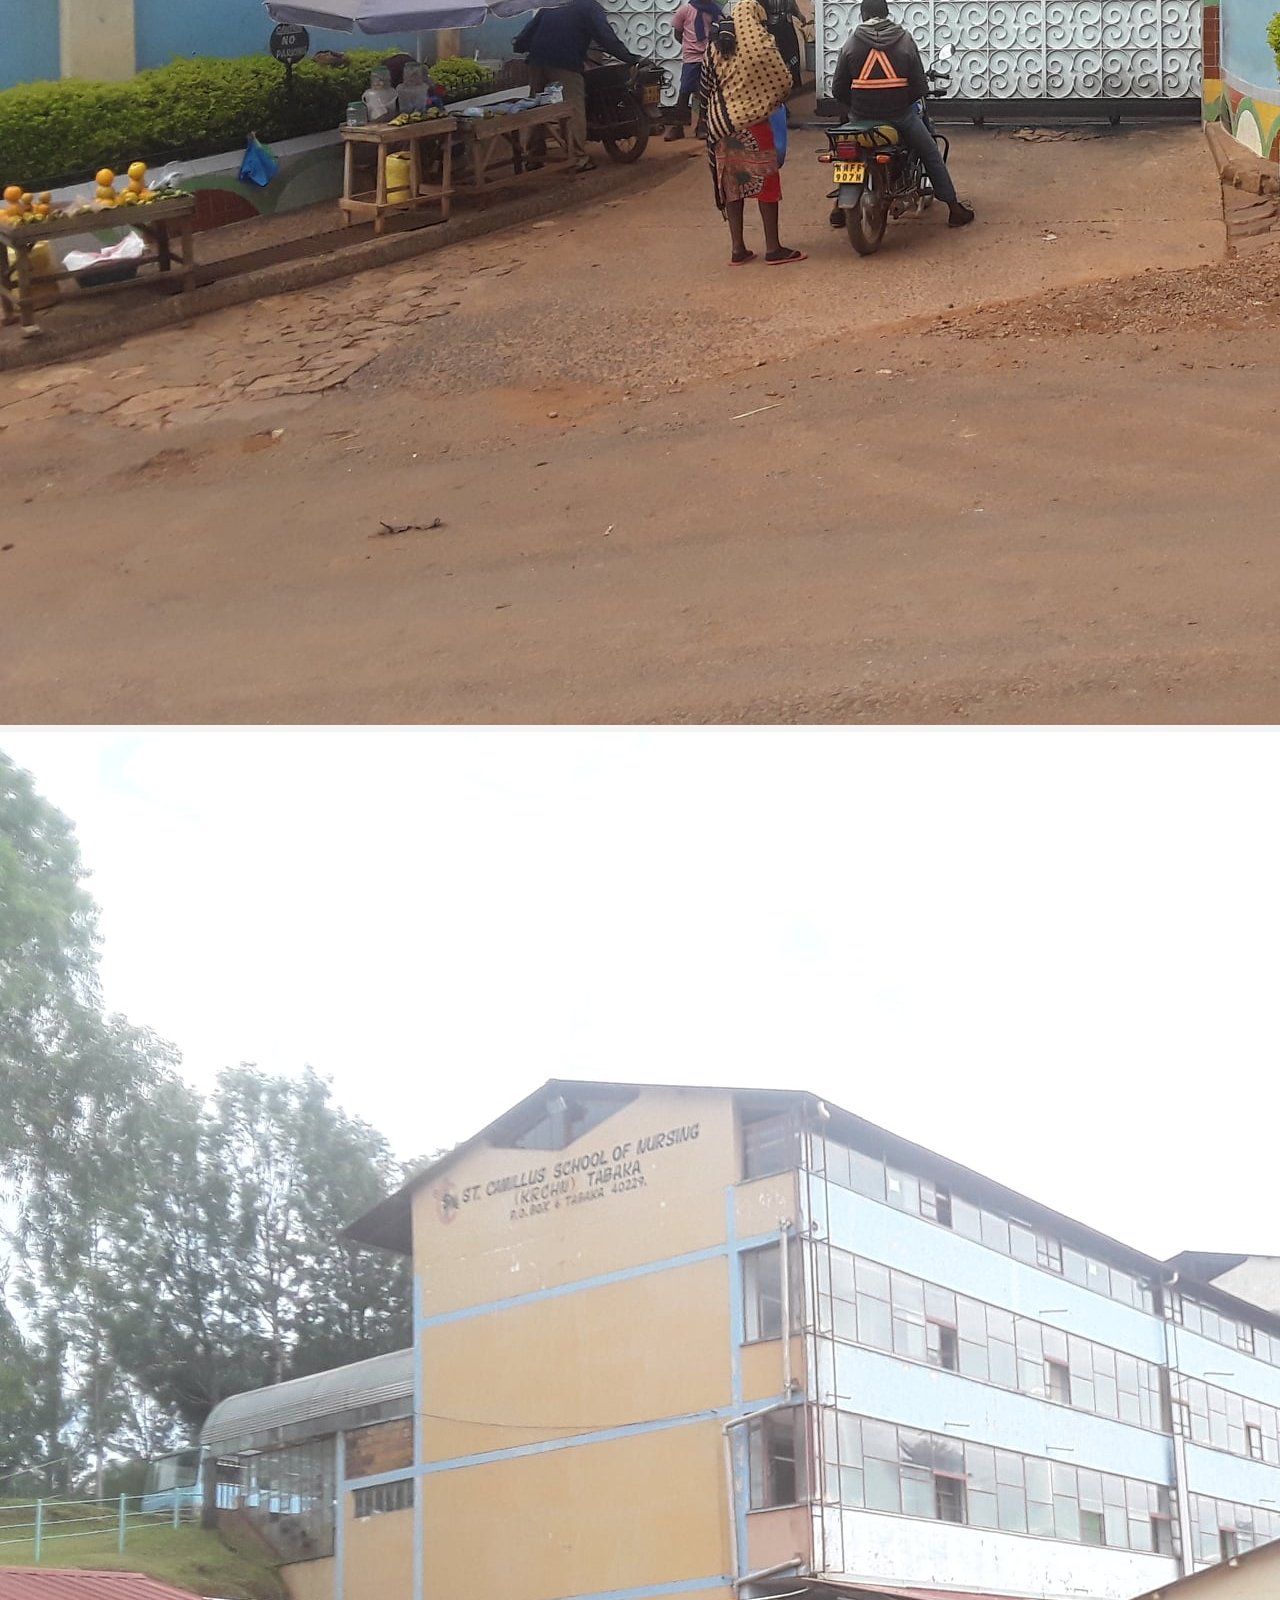
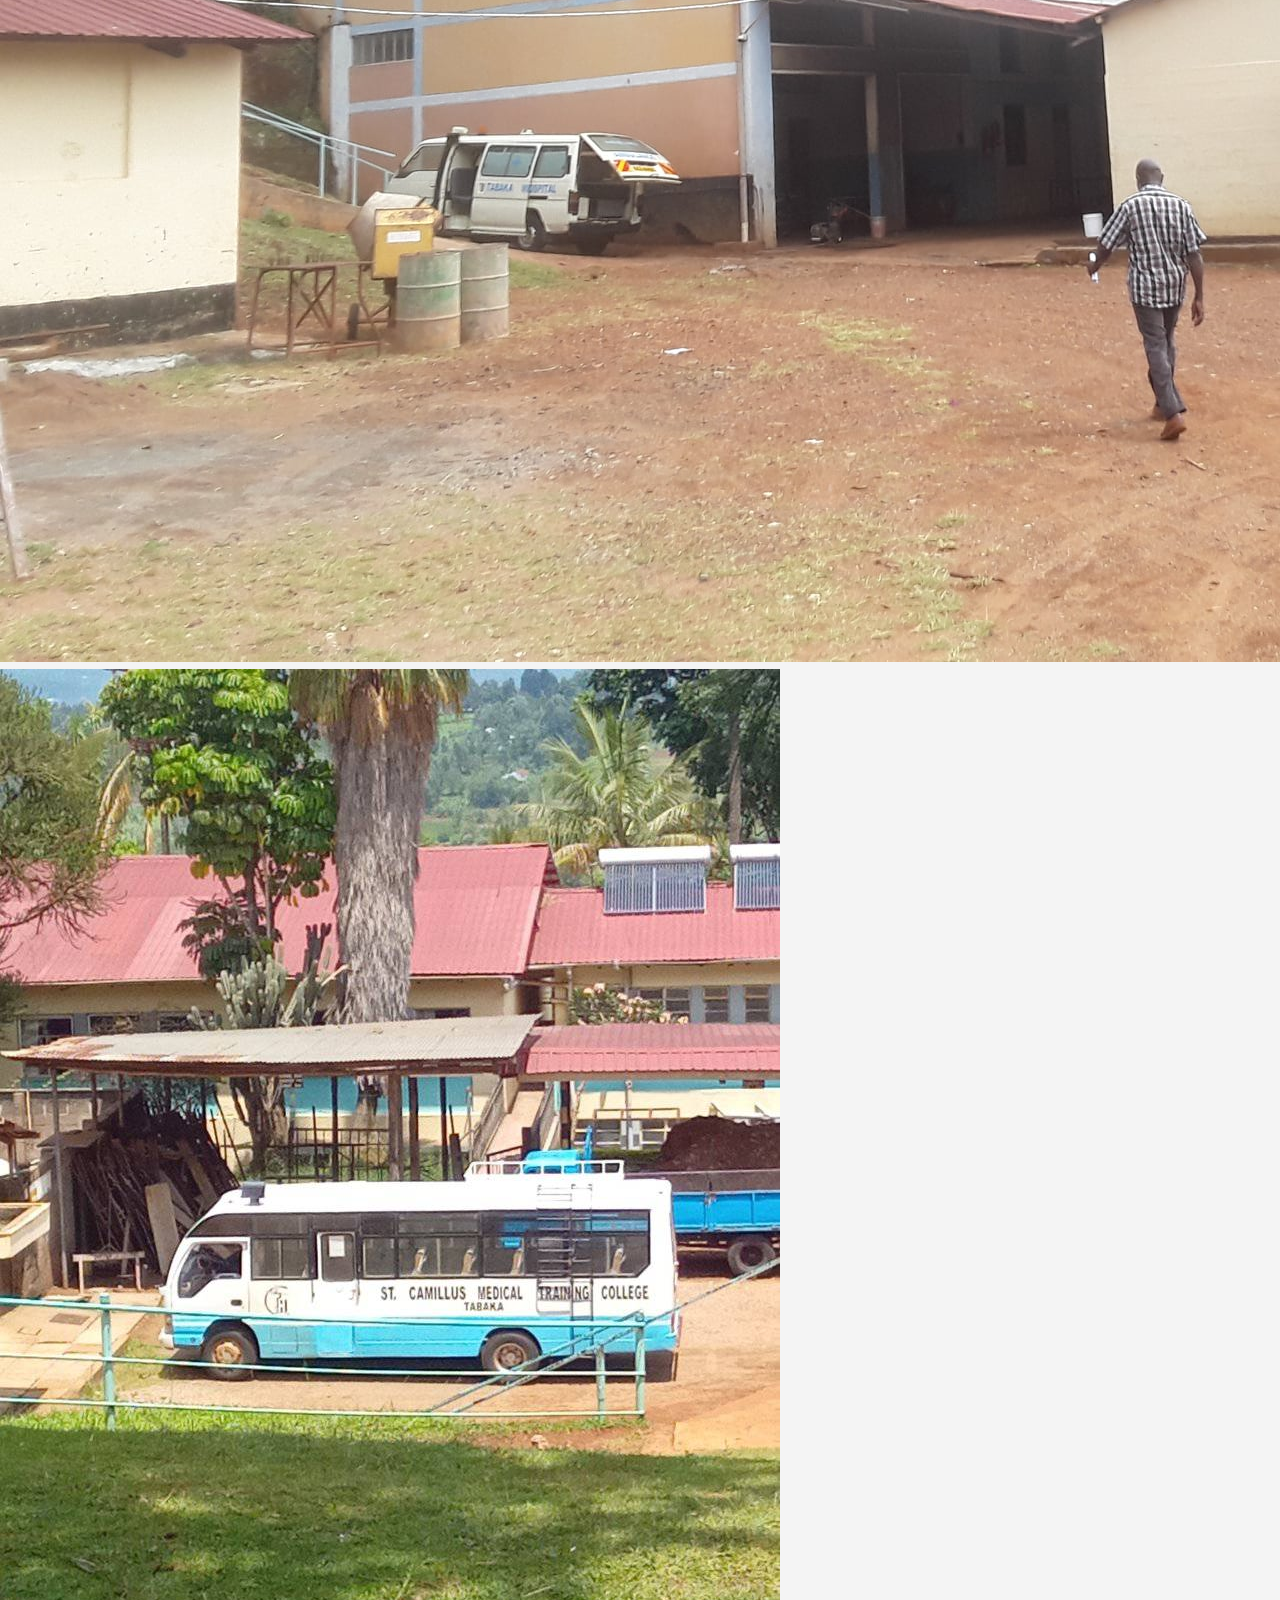
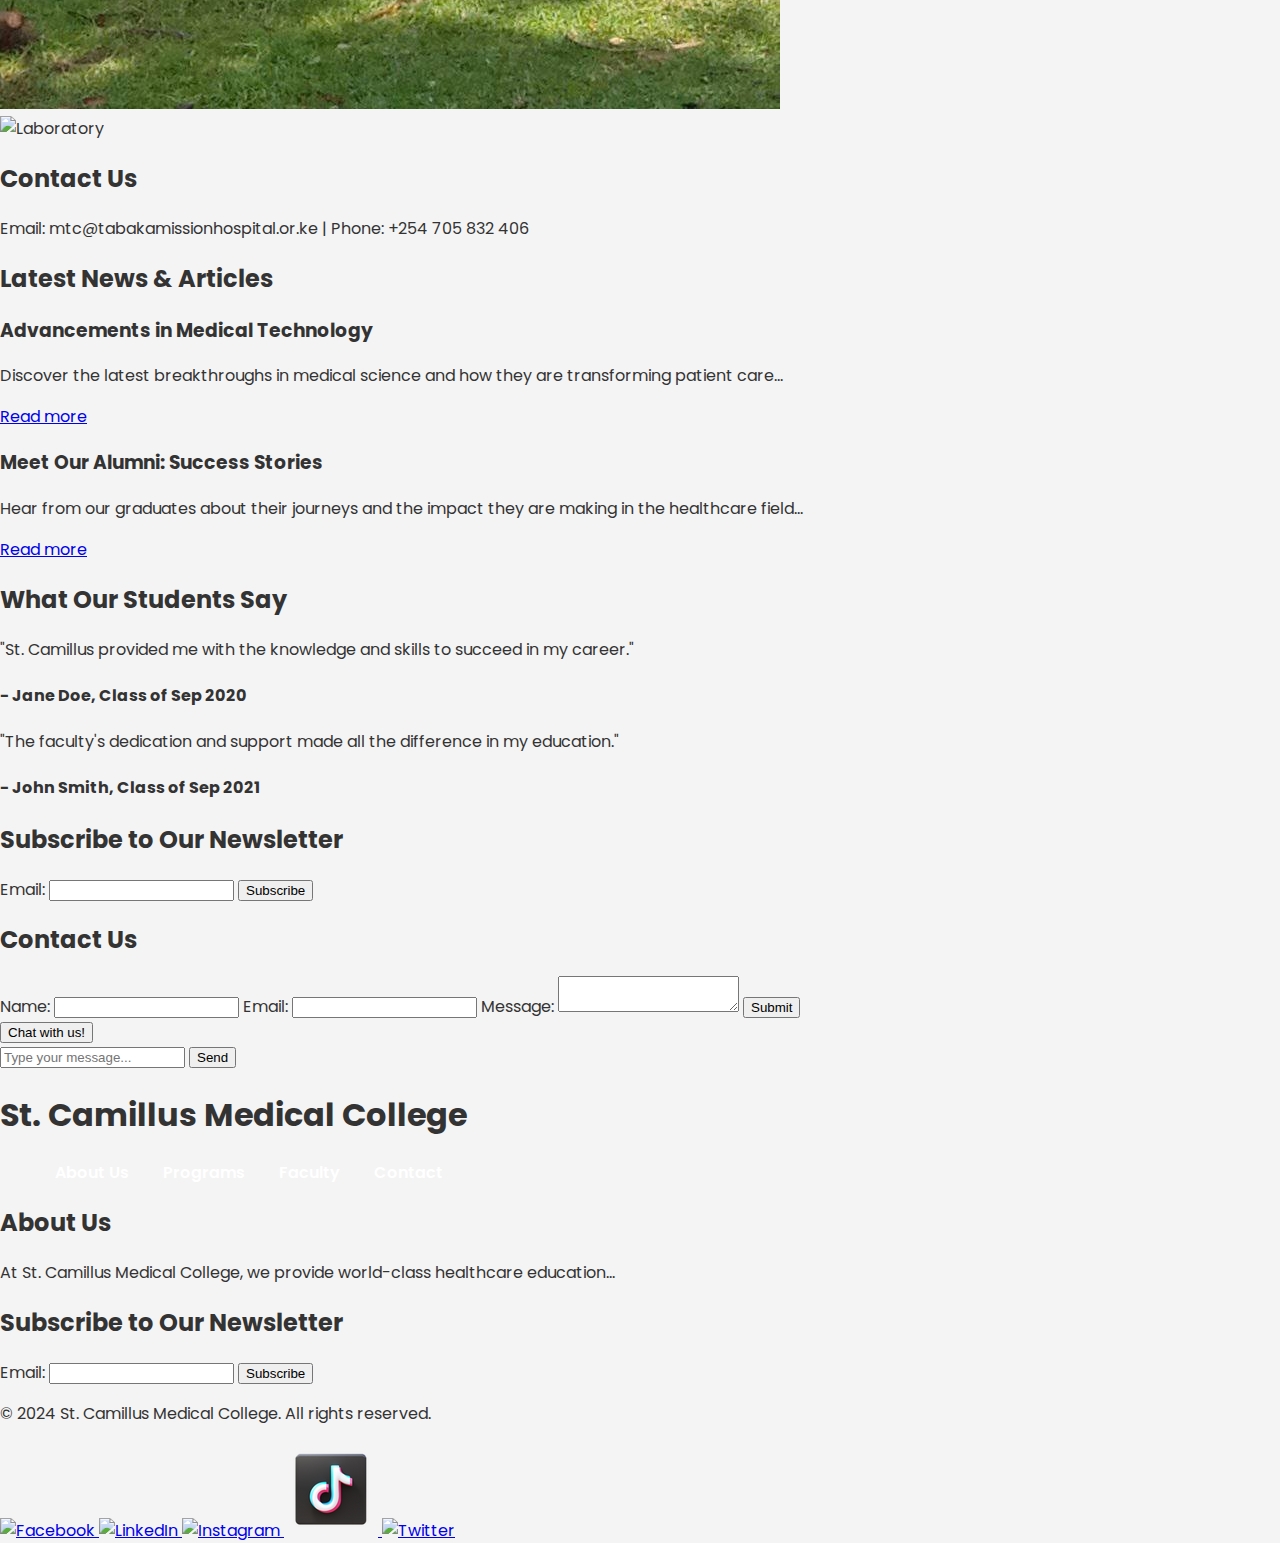
==== commit f443ec99: "Update index.html" ====
--- a/index.html
+++ b/index.html
@@ -260,16 +260,16 @@
     </section>
         
     <!-- Contact Section and Footer... -->
-    <footer id="footer" class="footer">
-        <div class="container">
+    <footer>
         <p>&copy; 2024 St. Camillus Medical College. All rights reserved.</p>
+        <div class="social-media">
             <a href="https://www.facebook.com/" target="_blank">
                 <img src="assets/images/facebook.png" alt="Facebook">
             </a>
             <a href="https://www.linkedin.com/in/" target="_blank">
                 <img src="assets/images/linkedin.png" alt="LinkedIn">
             </a>
-            <a href="https://www.instagram.com/" target="_blank">
+            <a href="https://www.instagram.com/st.camillus_tbk" target="_blank">
                 <img src="assets/images/instagram.png" alt="Instagram">
             </a>
             <a href="https://www.tiktok.com/@its_st.camilus" target="_blank">
